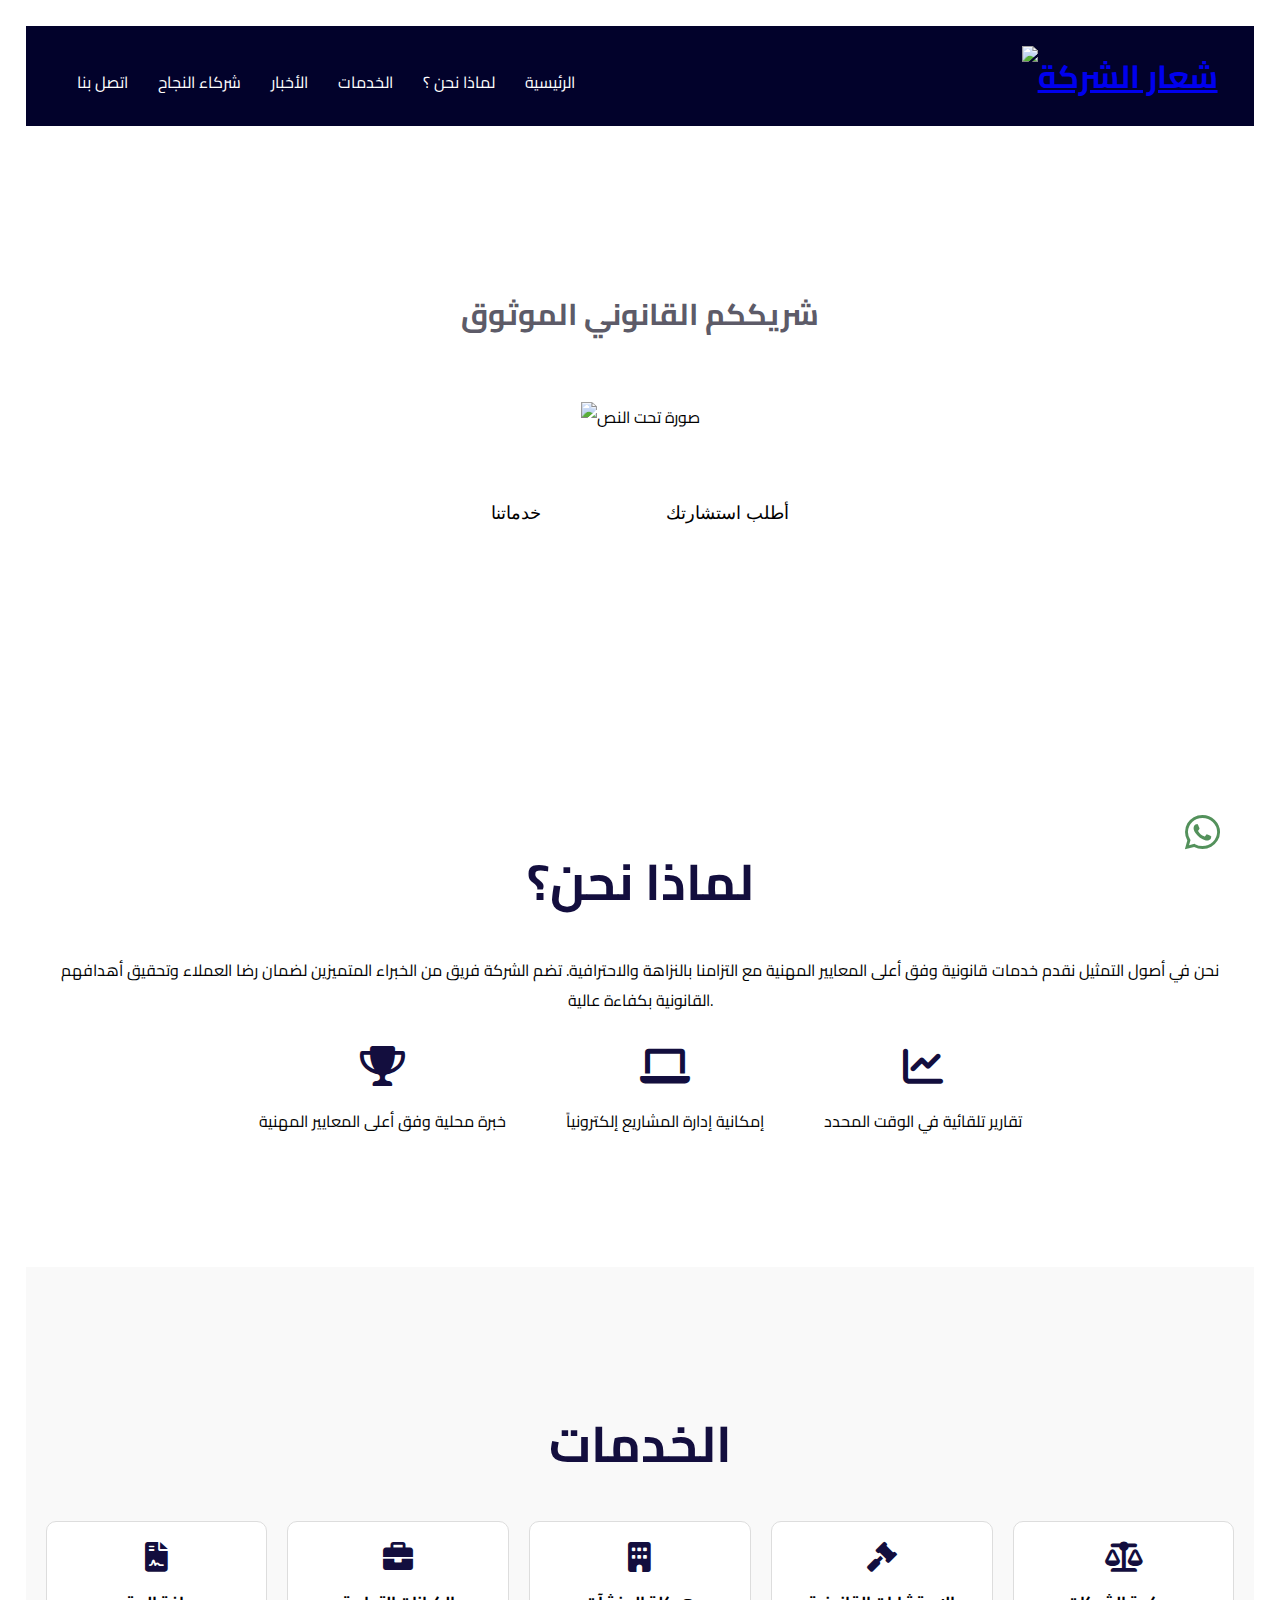
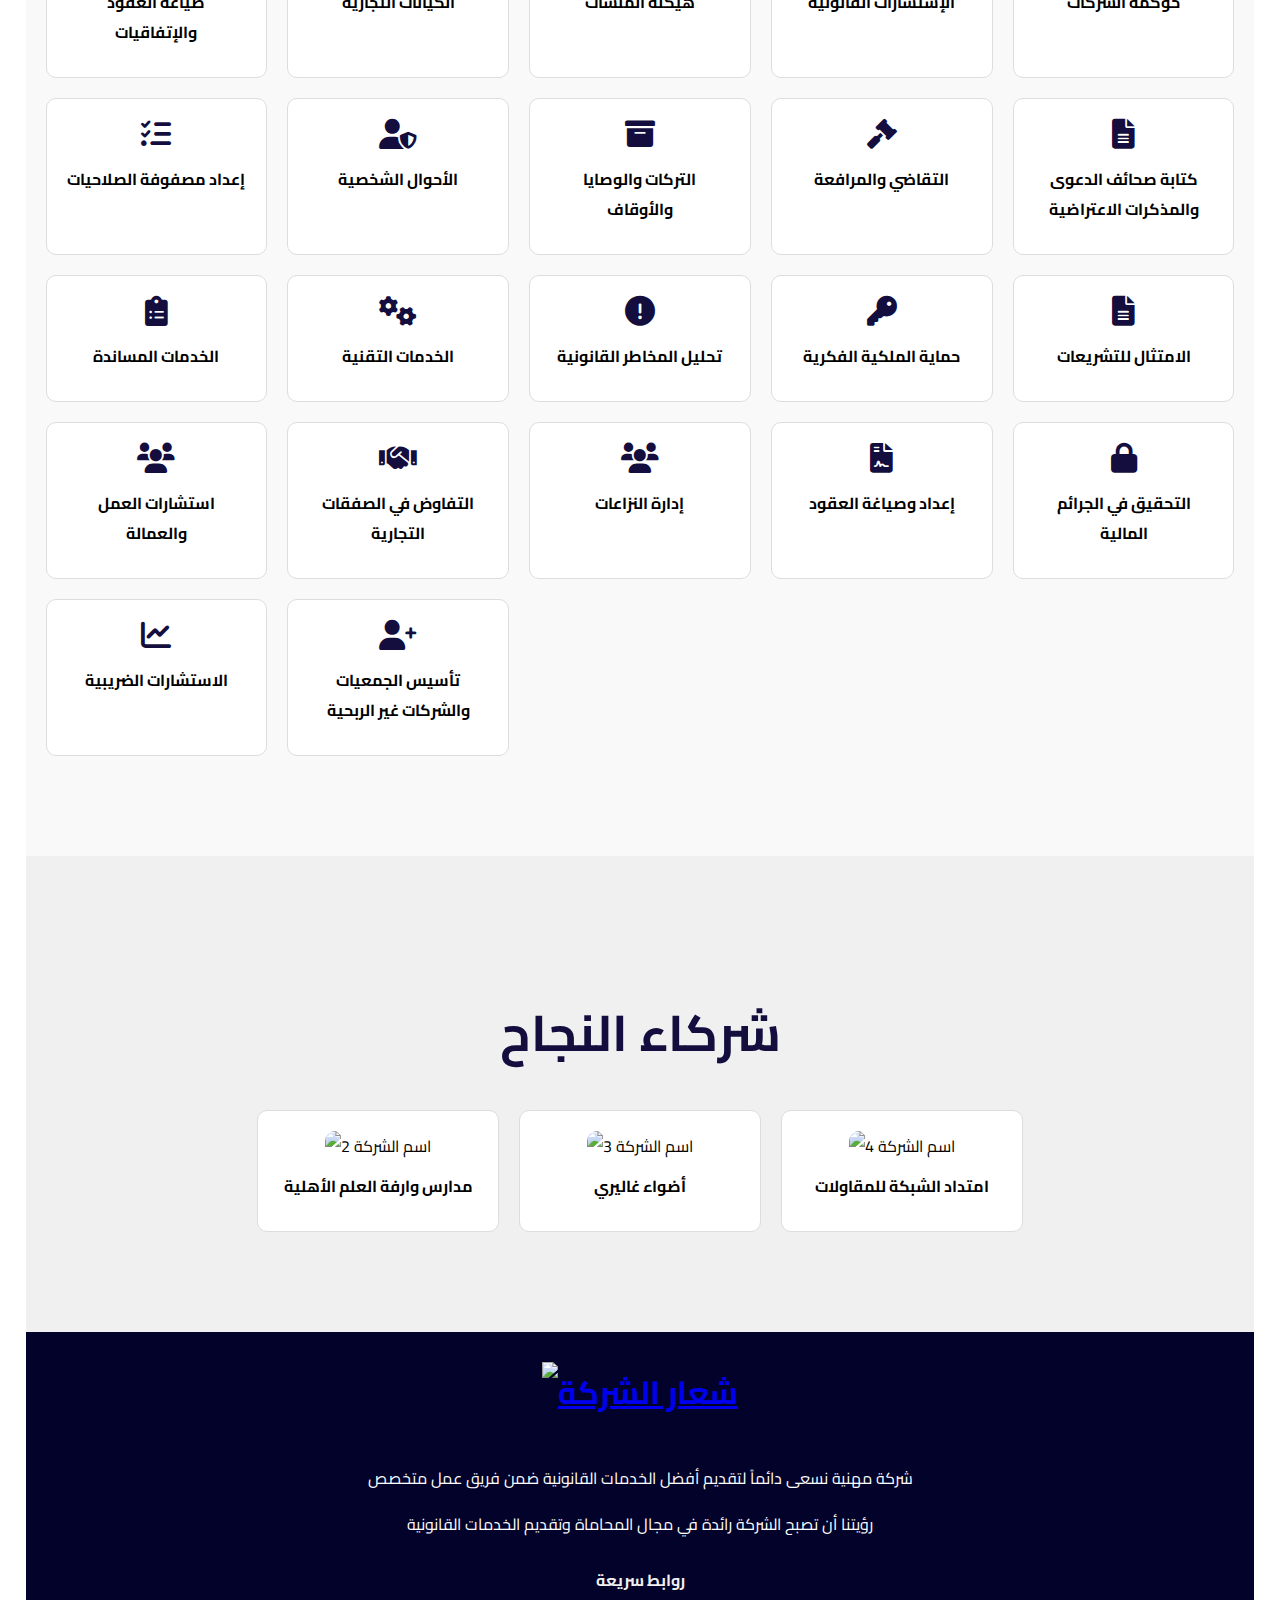
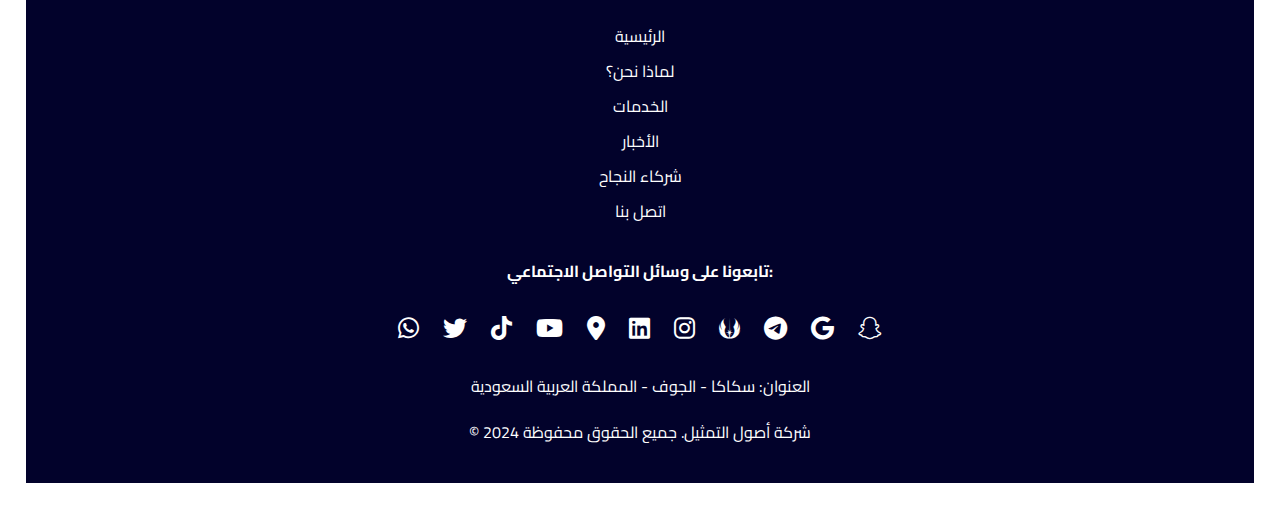
==== index.html @ 7bdfb4bc "Add files via upload" ====
<!DOCTYPE html>
<html lang="ar">
<head>
    <meta charset="UTF-8">
    <meta name="viewport" content="width=device-width, initial-scale=1.0">
    <title>شركة أصول التمثيل</title>
    <link rel="stylesheet" href="stayle.css">
    <link rel="stylesheet" href="https://cdnjs.cloudflare.com/ajax/libs/font-awesome/6.0.0-beta3/css/all.min.css">
    <link href="https://fonts.googleapis.com/css2?family=Cairo:wght@400;700&display=swap" rel="stylesheet">
</head>
<body>
    <a href="https://wa.me/966535987803" target="_blank" class="whatsapp-icon">
        <i class="fab fa-whatsapp"></i>
    </a>
    
    <!-- الشريط العلوي للتنقل -->
    <header>
        
        <nav>
            <ul>
                <li><a href="contact.html">اتصل بنا</a></li>
                <li><a href="#partners">شركاء النجاح</a></li>
                <li><a href="https://twitter.com/osoollaw1" target="_blank">الأخبار</a></li>
                <li><a href="#services">الخدمات</a></li>
                <li><a href="#why-us">لماذا نحن ؟</a></li>
                <li><a href="#main-banner">الرئيسية</a></li>
            </ul>
        </nav>
        <div class="logo">
            <h1><a href="index.html"><img src="imges/logo.png" alt="شعار الشركة"></a></h1>
            </div>
    </header>
   
    <!-- العنوان الرئيسي -->
    <section id="main-banner" class="main-banner">
        <h2>شريككم القانوني الموثوق</h2>
        <img src="imges/nameOZ.png" alt="صورة تحت النص">
        <div class="cta-buttons">
            <a href="services.html"><button>خدماتنا </button></a>
            <a href="https://wa.me/966535987803"><button>أطلب استشارتك</button></a>
        </div>
    </section>

    <!-- قسم لماذا نحن؟ -->
    <section id="why-us" class="why-us">
        <h3>لماذا نحن؟</h3>
        <p>نحن في أصول التمثيل نقدم خدمات قانونية وفق أعلى المعايير المهنية مع التزامنا بالنزاهة والاحترافية. تضم الشركة فريق من الخبراء المتميزين لضمان رضا العملاء وتحقيق أهدافهم القانونية بكفاءة عالية.</p>
        <div class="features">
            <div class="feature">
                <i class="fas fa-trophy"></i>
                <p>خبرة محلية وفق أعلى المعايير المهنية</p>
            </div>
            <div class="feature">
                <i class="fas fa-laptop"></i>
                <p>إمكانية إدارة المشاريع إلكترونياً</p>
            </div>
            <div class="feature">
                <i class="fas fa-chart-line"></i>
                <p>تقارير تلقائية في الوقت المحدد</p>
            </div>
        </div>
    </section>

  <!-- قسم الخدمات -->
<section id="services" class="services">
    <h3>الخدمات</h3>
    <div class="service-grid">
        <div class="service-item">
            <i class="fas fa-file-contract"></i>
            <h4>صياغة العقود والإتفاقيات</h4>
        </div>
        <div class="service-item">
            <i class="fas fa-briefcase"></i>
            <h4>الكيانات التجارية</h4>
        </div>
        <div class="service-item">
            <i class="fas fa-building"></i>
            <h4>هيكلة المنشآت</h4>
        </div>
        <div class="service-item">
            <i class="fas fa-gavel"></i>
            <h4>الإستشارات القانونية</h4>
        </div>
        <div class="service-item">
            <i class="fas fa-balance-scale"></i>
            <h4>حوكمة الشركات</h4>
        </div>
        <div class="service-item">
            <i class="fas fa-tasks"></i>
            <h4>إعداد مصفوفة الصلاحيات</h4>
        </div>
        <div class="service-item">
            <i class="fas fa-user-shield"></i>
            <h4>الأحوال الشخصية</h4>
        </div>
        <div class="service-item">
            <i class="fas fa-archive"></i>
            <h4>التركات والوصايا والأوقاف</h4>
        </div>
        <div class="service-item">
            <i class="fas fa-gavel"></i>
            <h4>التقاضي والمرافعة</h4>
        </div>
        <div class="service-item">
            <i class="fas fa-file-alt"></i>
            <h4>كتابة صحائف الدعوى والمذكرات الاعتراضية</h4>
        </div>
        <div class="service-item">
            <i class="fas fa-clipboard-list"></i>
            <h4>الخدمات المساندة</h4>
        </div>
        <div class="service-item">
            <i class="fas fa-cogs"></i>
            <h4>الخدمات التقنية</h4>
        </div>
        <div class="service-item">
            <i class="fas fa-exclamation-circle"></i>
            <h4>تحليل المخاطر القانونية</h4>
        </div>
        <div class="service-item">
            <i class="fas fa-key"></i>
            <h4>حماية الملكية الفكرية</h4>
        </div>        
        <div class="service-item">
            <i class="fas fa-file-alt"></i>
            <h4>الامتثال للتشريعات</h4>
        </div>
        <div class="service-item">
            <i class="fas fa-users"></i>
            <h4>استشارات العمل والعمالة</h4>
        </div>
        <div class="service-item">
            <i class="fas fa-handshake"></i>
            <h4>التفاوض في الصفقات التجارية</h4>
        </div>
        <div class="service-item">
            <i class="fas fa-users"></i>
            <h4>إدارة النزاعات</h4>
        </div>
        <div class="service-item">
            <i class="fas fa-file-contract"></i>
            <h4>إعداد وصياغة العقود</h4>
        </div>        
        <div class="service-item">
            <i class="fas fa-lock"></i>
            <h4>التحقيق في الجرائم المالية</h4>
        </div>
        <div class="service-item">
            <i class="fas fa-chart-line"></i>
            <h4>الاستشارات الضريبية</h4>
        </div>
        <div class="service-item">
            <i class="fas fa-user-plus"></i>
            <h4>تأسيس الجمعيات والشركات غير الربحية</h4>
        </div>
    </div>
</section>

    <!-- قسم الشركاء -->
    <section id="partners" class="partners">
        <h2>شركاء النجاح</h2>
        <div class="partner-grid">
            <div class="partner-item">
                <img src="imges/ورافة العلم.jpg" alt="اسم الشركة 2" />
                <h4>مدارس وارفة العلم الأهلية</h4>
            </div>
            <div class="partner-item">
                <img src="imges/اضواء.jpg" alt="اسم الشركة 3" />
                <h4>أضواء غاليري</h4>
            </div>
            <div class="partner-item">
                <img src="imges/امتداد.jpeg" alt="اسم الشركة 4" />
                <h4>امتداد الشبكة للمقاولات</h4>
            </div>
        </div>
    </section>

    <!-- Footer -->
    <footer>
        <div class="footer-content">
            <div class="footer-logo">
                <h1><a href="index.html"><img src="imges/logo.png" alt="شعار الشركة"></a></h1>
                <p>شركة مهنية نسعى دائماً لتقديم أفضل الخدمات القانونية ضمن فريق عمل متخصص</p>
                <p>رؤيتنا أن تصبح الشركة رائدة في مجال المحاماة وتقديم الخدمات القانونية</p>
            </div>
            <div class="quick-links">
                <h4>روابط سريعة</h4>
                <ul>
                    <li><a href="#main-banner">الرئيسية</a></li>
                    <li><a href="#why-us">لماذا نحن؟</a></li>
                    <li><a href="#services">الخدمات</a></li> <!-- تأكد من هذا السطر -->
                    <li><a href="https://twitter.com/osoollaw1" target="_blank">الأخبار</a></li>
                    <li><a href="#partners">شركاء النجاح</a></li>
                    <li><a href="contact.html">اتصل بنا</a></li>
                </ul>
            </div>
            
            <div class="social-media">
                <h4>تابعونا على وسائل التواصل الاجتماعي:</h4>
                <a href="https://wa.me/966535987803" target="_blank" class="social-icon"><i class="fab fa-whatsapp"></i></a>
                <a href="https://twitter.com/osoollaw1" target="_blank" class="social-icon"><i class="fab fa-twitter"></i></a>
                <a href="https://tiktok.com/@osoollaw1" target="_blank" class="social-icon"><i class="fab fa-tiktok"></i></a>
                <a href="https://youtube.com/@Osoollaw1" target="_blank" class="social-icon"><i class="fab fa-youtube"></i></a>
                <a href="https://g.co/kgs/wnRVRHA" target="_blank" class="social-icon"><i class="fas fa-map-marker-alt"></i></a>
                <a href="https://linkedin.com/company/osoollaw1" target="_blank" class="social-icon"><i class="fab fa-linkedin"></i></a>
                <a href="https://instagram.com/osoollaw1" target="_blank" class="social-icon"><i class="fab fa-instagram"></i></a>
                <a href="https://l.jaco.live/Is9veg8NMm" target="_blank" class="social-icon"><i class="fab fa-jedi-order"></i></a>
                <a href="https://t.me/LawyerMahdii" target="_blank" class="social-icon"><i class="fab fa-telegram"></i></a>
                <a href="mailto:osoollaw1@gmail.com" target="_blank" class="social-icon"><i class="fab fa-google"></i></a>
                <a href="https://www.snapchat.com/add/osoollaw1" target="_blank" class="social-icon"><i class="fab fa-snapchat-ghost"></i></a>
            </div>
        </div>
        
        <p>العنوان: سكاكا - الجوف - المملكة العربية السعودية</p>
        <p>&copy; 2024 شركة أصول التمثيل. جميع الحقوق محفوظة</p>
    </footer>
</body>
</html>
---- stayle.css ----
/* إعدادات عامة */
body {
    font-family: 'Cairo', sans-serif;
    margin: 1%;
    padding: 1%;
    box-sizing: border-box;
    background-image: url(imges/back.jpeg);
    background-size: cover;
    background-position: center;
    background-repeat: no-repeat;
}

/* تنسيق الشريط العلوي */
header {
    background-color: #02022b;
    color: white;
    display: flex;
    justify-content: space-between;
    align-items:last baseline;
    padding: 10px 3%; /* هوامش 3% */
    
}

header .logo img {
    width: auto; /* الحفاظ على نسبة الصورة */
    height: 40px;
    text-align: right; /* يحاذي الشعار إلى اليمين */

}

nav ul {body {
    font-family: 'Cairo', sans-serif;
    margin: 0;
    padding: 0;
    background-color: #f9f9f9;
}

header {
    background-color: #02022b;
    color: white;
    display: flex;
    justify-content: space-between;
    align-items: center;
    padding: 10px 3%;
}

nav ul {
    list-style-type: none;
    padding: 0;
    margin: 0;
    display: flex;
}

nav ul li {
    margin: 0 15px;
}

nav ul li a {
    color: white;
    text-decoration: none;
}

.contact-section {
    text-align: center;
    padding: 50px 20px;
}

.contact-section h2 {
    font-size: 32px;
    color: #130e3e;
}

.contact-section p {
    font-size: 18px;
    margin: 10px 0;
}

.social-media {
    margin-top: 20px;
}

.social-icon {
    text-decoration: none;
    color: #130e3e;
    margin: 0 10px;
    font-size: 30px;
    transition: color 0.3s;
}

.social-icon:hover {
    color: #0011ff;
}

footer {
    text-align: center;
    padding: 20px;
    background-color: #02022b;
    color: white;
}

    list-style-type: none;
    padding: 0;
    margin: 0;
    display: flex;
    text-align: left; /* يحاذي الروابط إلى اليسار */

}

nav ul li {
    display: inline-block;
    margin: 0 15px;
}

nav ul li a {
    color: white;
    text-decoration: none;
    font-size: 16px;
}

nav ul li a:hover {
    text-decoration: underline;
}

/* تنسيق القسم الرئيسي */
.main-banner {
    text-align: center;
    padding: 150px 20px; /* هوامش */
    background-color: rgba(255, 255, 255, 0.13);
}

.main-banner h2 {
    font-size: 30px;
    color: #5d5b68;
}

.main-banner img {
    width: 500px;
    margin-top: 50px; /* تعديل المسافة بين النص والصورة */
}

.cta-buttons {
    margin-top: 20px; /* إضافة مسافة أعلى الأزرار */
}

.cta-buttons a button {
    padding: 15px 25px;
    margin: 3%;
    border: none;
    background-color: rgba(255, 255, 255, 0.8);
    color: rgb(0, 0, 0);
    cursor: pointer;
    border-radius: 5px;
    font-size: 18px;
}

.cta-buttons a button:hover {
    background-color: rgba(6, 7, 64, 0.8);
}

/* تنسيق قسم لماذا نحن */
.why-us {
    text-align: center;
    padding: 100px 20px;
    background-color: white;
}

.why-us h3 {
    font-size: 50px;
    color: #130e3e;
}

.features {
    display: flex;
    justify-content: center;
    gap: 30px; /* المسافة بين العناصر */
}

.feature {
    text-align: center;
    padding: 15px;
}

.feature i {
    font-size: 40px;
    color: #130e3e; /* لون الرموز */
}

/* تنسيق قسم الخدمات */
.services {
    padding: 100px 20px;
    background-color: #f9f9f9;
}
.services h3 {
    font-size: 50px; /* اجعل الحجم متساويًا مع "لماذا نحن؟" */
    color: #130e3e; /* نفس اللون */
    text-align: center; /* تأكد من محاذاة النص في المنتصف */
    margin: 20px 0; /* إضافة هوامش أعلى وأسفل */
}


.service-grid {
    display: grid;
    grid-template-columns: repeat(auto-fit, minmax(200px, 1fr));
    gap: 20px;
}

.service-item {
    background-color: white;
    border: 1px solid #ddd;
    border-radius: 10px; /* زوايا محدبة */
    padding: 20px;
    text-align: center;
}

.service-item i {
    font-size: 30px;
    color: #130e3e; /* لون الرموز */
}

/* تنسيق قسم الشركاء */
.partners {
    padding: 100px 20px;
    text-align: center;
    background-color: #f0f0f0;
}
.partners h2 {
    font-size: 50px; /* اجعل الحجم متساويًا مع العناوين الأخرى */
    color: #130e3e; /* نفس اللون */
    text-align: center; /* تأكد من محاذاة النص في المنتصف */
    margin: 20px 0; /* إضافة هوامش أعلى وأسفل */
}


.partner-grid {
    display: flex;
    justify-content: center;
    gap: 20px; /* المسافة بين العناصر */
    flex-wrap: wrap; /* لتجاوز العرض */
}

.partner-item {
    background-color: white;
    border: 1px solid #ddd;
    border-radius: 10px; /* زوايا محدبة */
    padding: 20px;
    width: 200px; /* عرض ثابت */
}

.partner-item img {
    width: 100%;
    border-radius: 10px; /* زوايا محدبة */
}

.social-media {
    margin: 20px 0; /* هوامش حول قسم وسائل التواصل الاجتماعي */
}

.social-media h4 {
    margin-bottom: 10px; /* مسافة تحت العنوان */
    color: white; /* لون النص */
}

.social-icon {
    text-decoration: none; /* إزالة التسطير من الروابط */
    color: white; /* لون الأيقونات */
    margin: 0 10px; /* مسافة بين الأيقونات */
    font-size: 24px; /* حجم الأيقونات */
    transition: color 0.3s; /* تأثير الانتقال عند تغيير اللون */
}

.social-icon:hover {
    color: #f0f0f0; /* تغيير اللون عند التمرير */
}
/*ايقونة الواتس الثابتة */
.whatsapp-icon {
    position: fixed; /* يجعلها ثابتة */
    bottom: 20px; /* المسافة من الأسفل */
    right: 50px; /* المسافة من اليمين */
    color: rgba(24, 107, 35, 0.747); /* لون الأيقونة */
    padding: 10px; /* مسافة داخلية */
    font-size: 40px; /* حجم الأيقونة */
    z-index: 1000; /* للتأكد من ظهور الأيقونة فوق المحتوى */

}

.whatsapp-icon:hover {
    opacity: 0.8; /* تأثير التمرير */
}

/* تحسينات إضافية */
h1, h2, h3, h4 {
    margin: 0;
    padding: 10px 0;
}


/* تنسيق القسم السفلي */
footer {
    text-align: center;
    padding: 20px;
    background-color: #02022b;
    color: white;
}
.footer-logo {
    flex: 1; /* عنصر الشعار */
}

.footer-logo img {
    width: 100px; /* ضبط عرض الشعار */
    margin-bottom: 15px; /* مسافة تحت الشعار */
}


.quick-links {
    flex: 1; /* عنصر الروابط السريعة */
}

.quick-links h4 {
    margin-bottom: 10px; /* إضافة مسافة تحت العنوان */
    color: #f0f0f0; /* لون العنوان */
}

.quick-links ul {
    list-style-type: none; /* إزالة النقاط من القائمة */
    padding: 0; /* إزالة padding */
}

.quick-links ul li {
    margin: 5px 0; /* مسافة بين العناصر */
}

.quick-links ul li a {
    color: white; /* لون الروابط */
    text-decoration: none; /* إزالة التسطير */
    transition: color 0.3s; /* تأثير الانتقال عند تغيير اللون */
}

.quick-links ul li a:hover {
    color: #420295; /* تغيير اللون عند التمرير */
    text-decoration: underline; /* إضافة التسطير عند المرور */
}
/*اتصل بنا */

.contact-section {
    padding: 100px;
    text-align: center;
    background-color: #f0f0f0;
}

.social-media-grid {
    grid-template-columns: repeat(auto-fill, minmax(150px, 1fr));
    gap: 10px;
    margin-top: 20px;
}

.social-media-item {
    background: #0404051a;
    border-radius: 5px;
    padding: 10px;
}
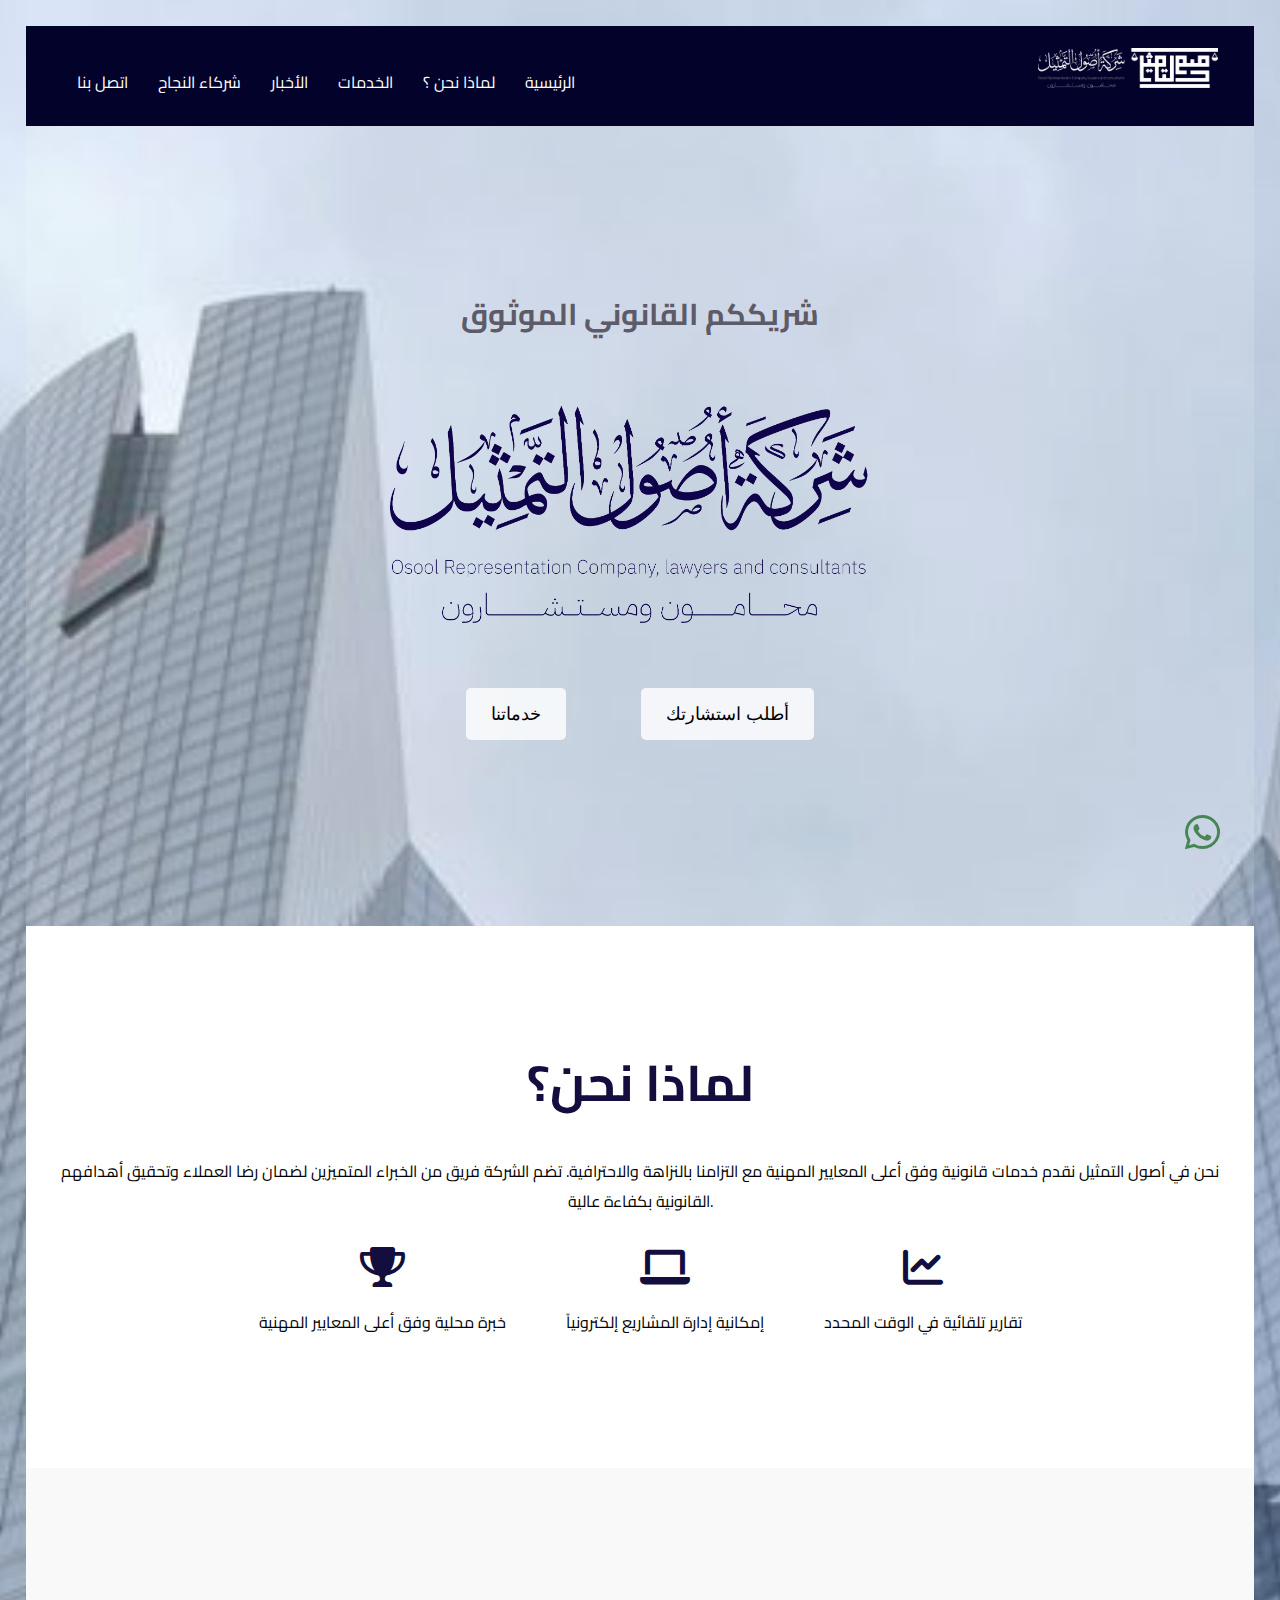
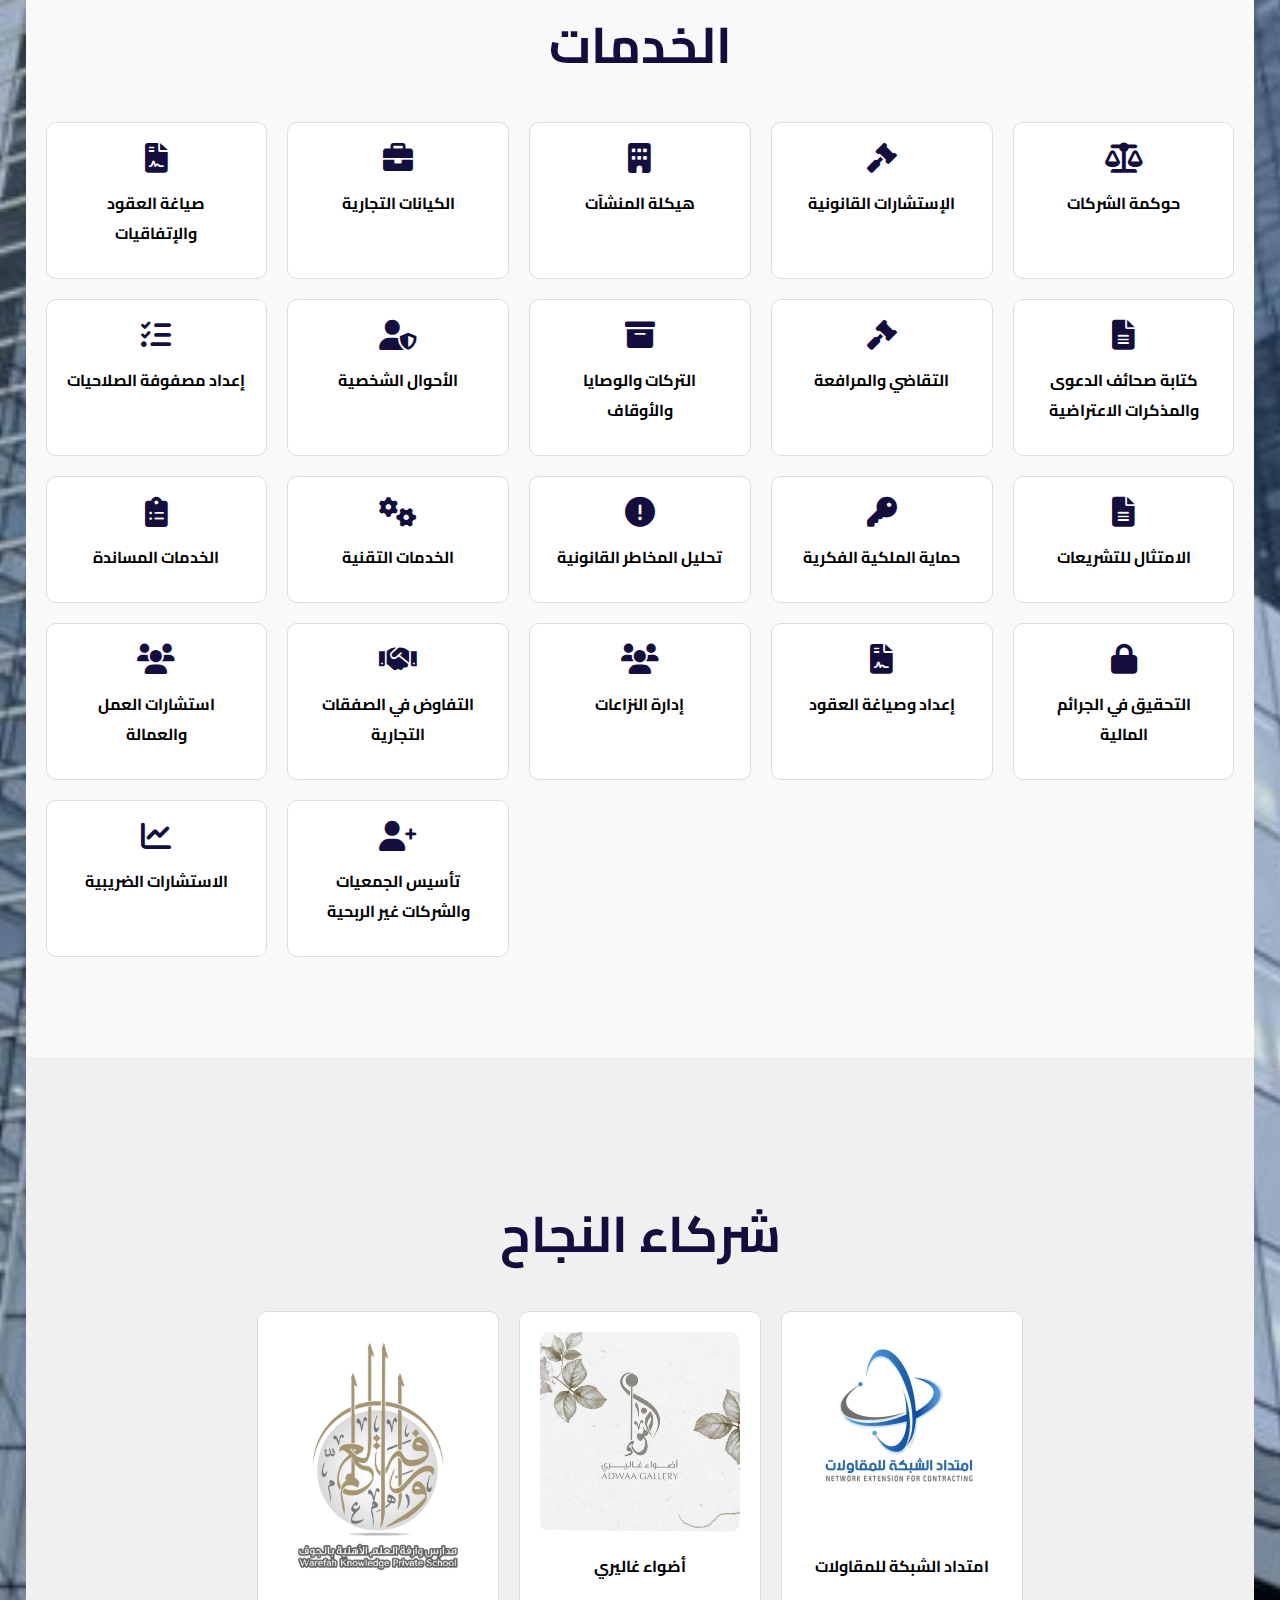
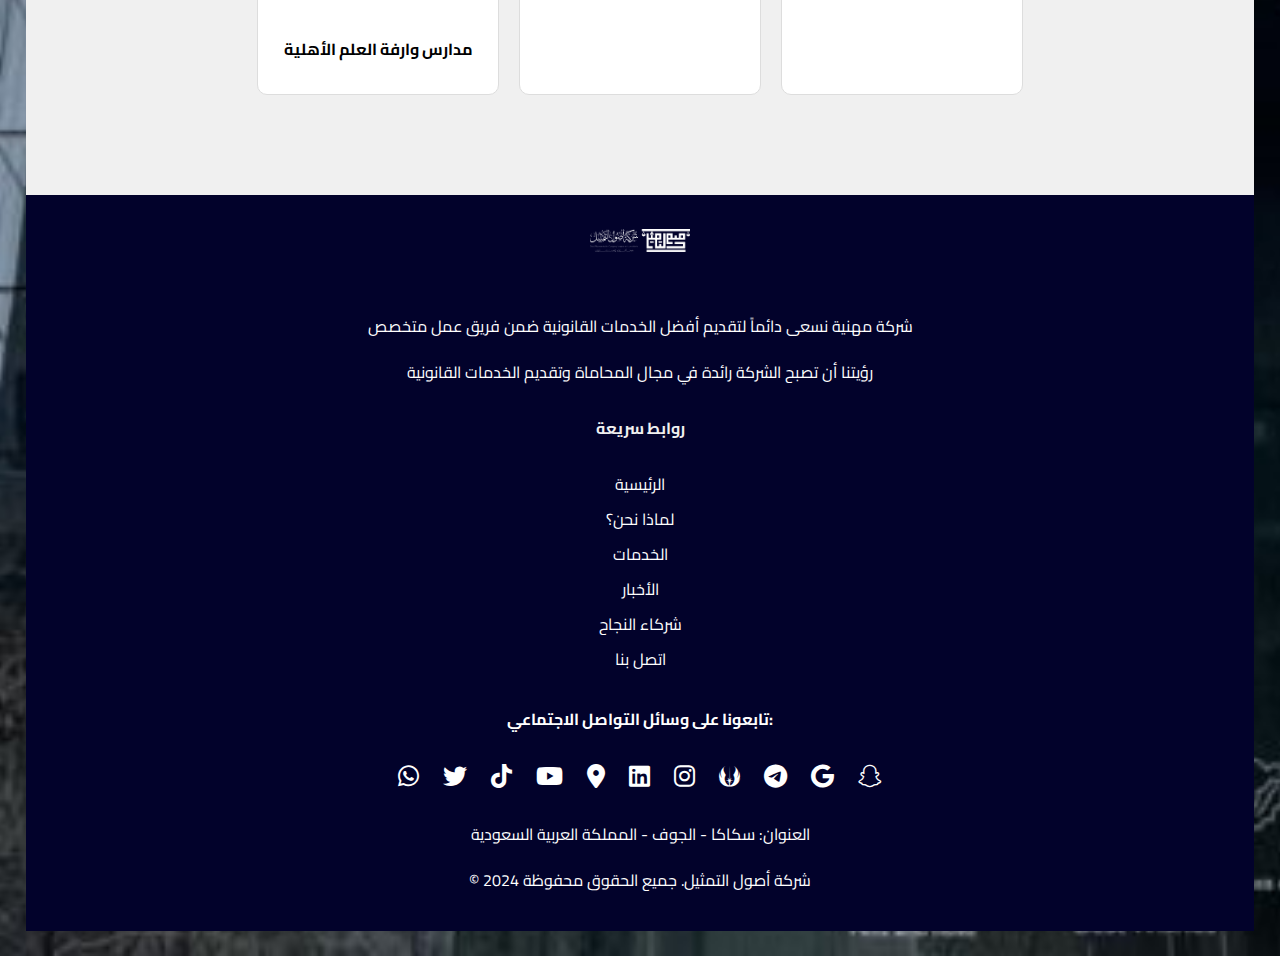
==== commit 2e40bc63: "Update index.html" ====
--- a/index.html
+++ b/index.html
@@ -9,6 +9,7 @@
     <link href="https://fonts.googleapis.com/css2?family=Cairo:wght@400;700&display=swap" rel="stylesheet">
 </head>
 <body>
+    <meta name="viewport" content="width=device-width, initial-scale=1.0">
     <a href="https://wa.me/966535987803" target="_blank" class="whatsapp-icon">
         <i class="fab fa-whatsapp"></i>
     </a>
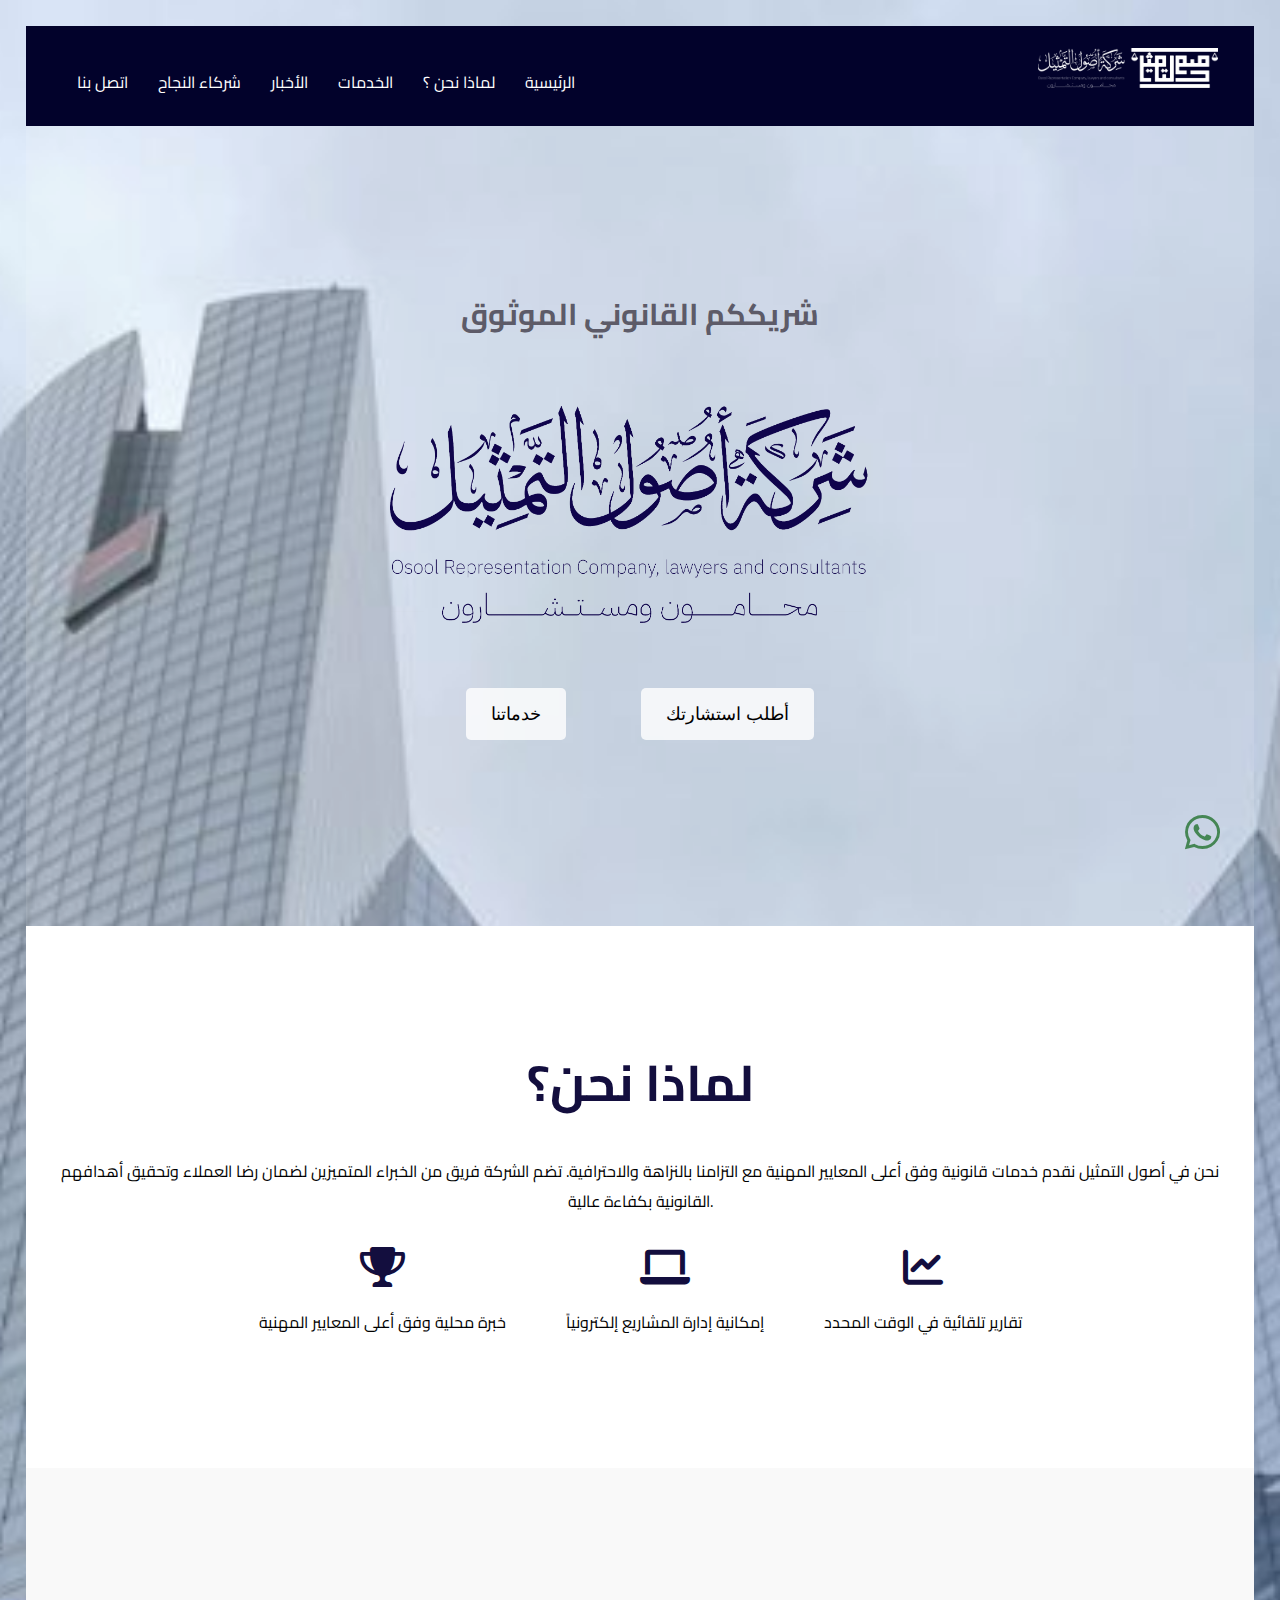
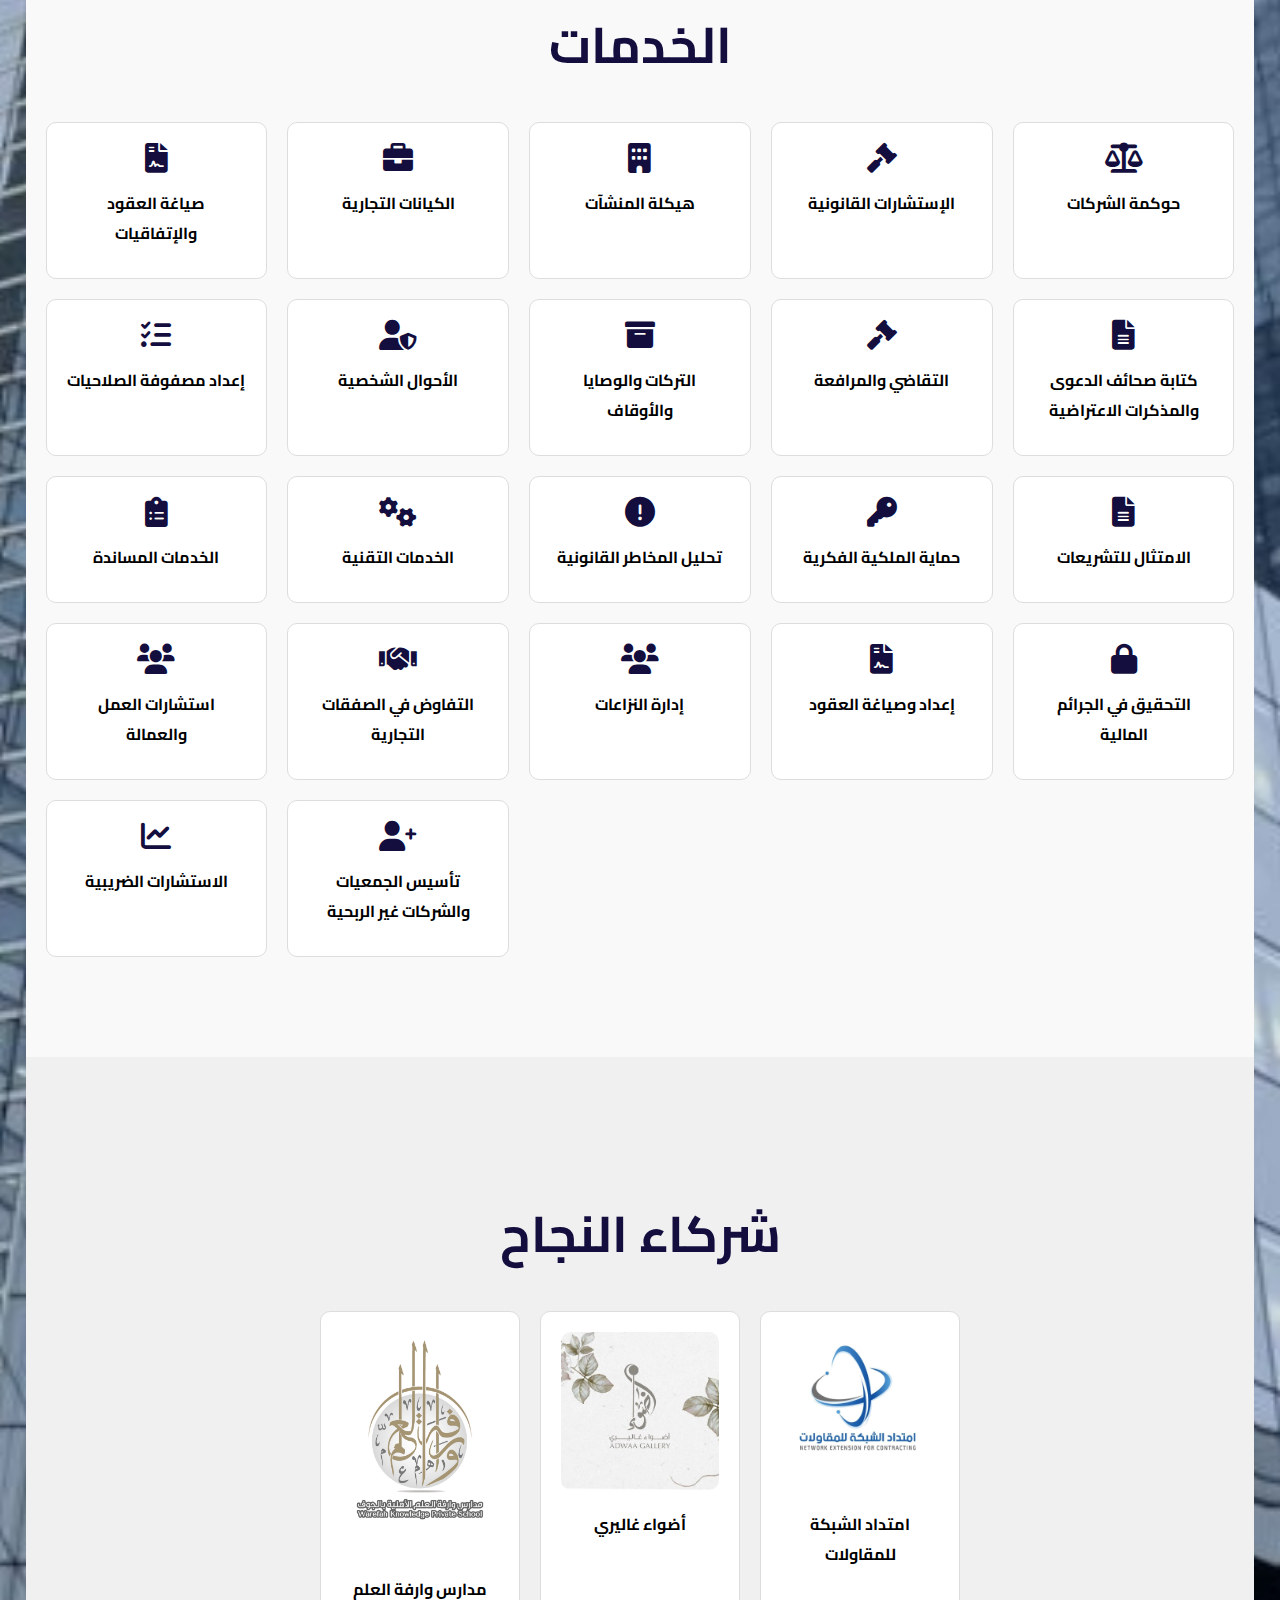
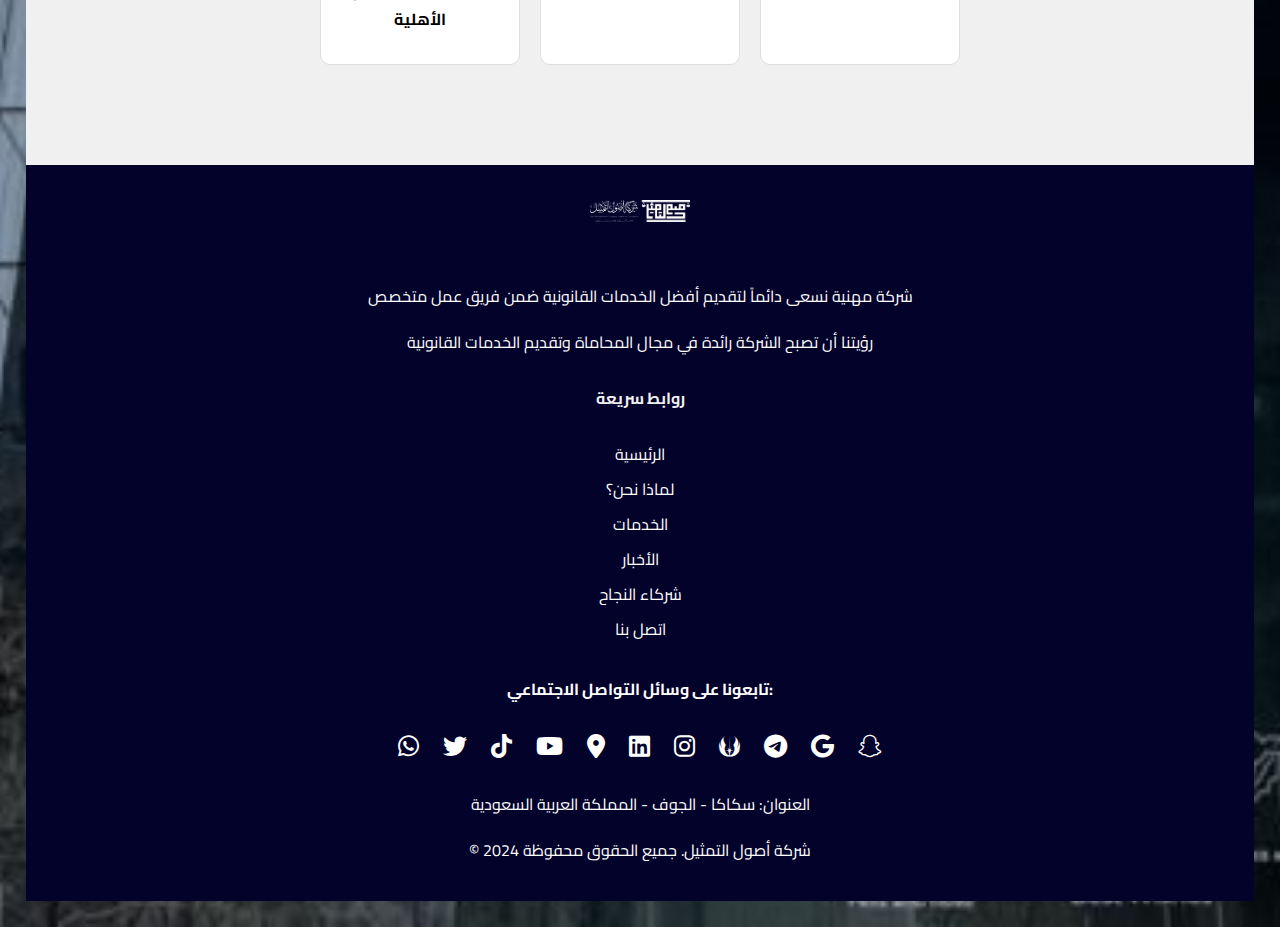
==== commit 96622ac9: "Update index.html" ====
--- a/index.html
+++ b/index.html
@@ -9,7 +9,6 @@
     <link href="https://fonts.googleapis.com/css2?family=Cairo:wght@400;700&display=swap" rel="stylesheet">
 </head>
 <body>
-    <meta name="viewport" content="width=device-width, initial-scale=1.0">
     <a href="https://wa.me/966535987803" target="_blank" class="whatsapp-icon">
         <i class="fab fa-whatsapp"></i>
     </a>
--- a/stayle.css
+++ b/stayle.css
@@ -1,4 +1,44 @@
 /* إعدادات عامة */
+* {
+    box-sizing: border-box;
+}
+
+body {
+    margin: 0;
+    font-family: Arial, sans-serif;
+}
+
+/* القواعد العامة */
+.container {
+    width: 100%;
+    padding: 20px;
+}
+
+/* تخطيط متجاوب */
+@media (max-width: 768px) {
+    .container {
+        padding: 10px;
+    }
+
+    nav ul {
+        flex-direction: column; /* تحويل القائمة إلى عمود */
+    }
+
+    nav ul li {
+        margin: 5px 0; /* ضبط الهوامش */
+    }
+}
+
+@media (max-width: 480px) {
+    h1 {
+        font-size: 1.5em; /* ضبط حجم الخط */
+    }
+
+    .container {
+        padding: 5px;
+    }
+}
+
 body {
     font-family: 'Cairo', sans-serif;
     margin: 1%;
@@ -357,4 +397,4 @@
     background: #0404051a;
     border-radius: 5px;
     padding: 10px;
-}+}
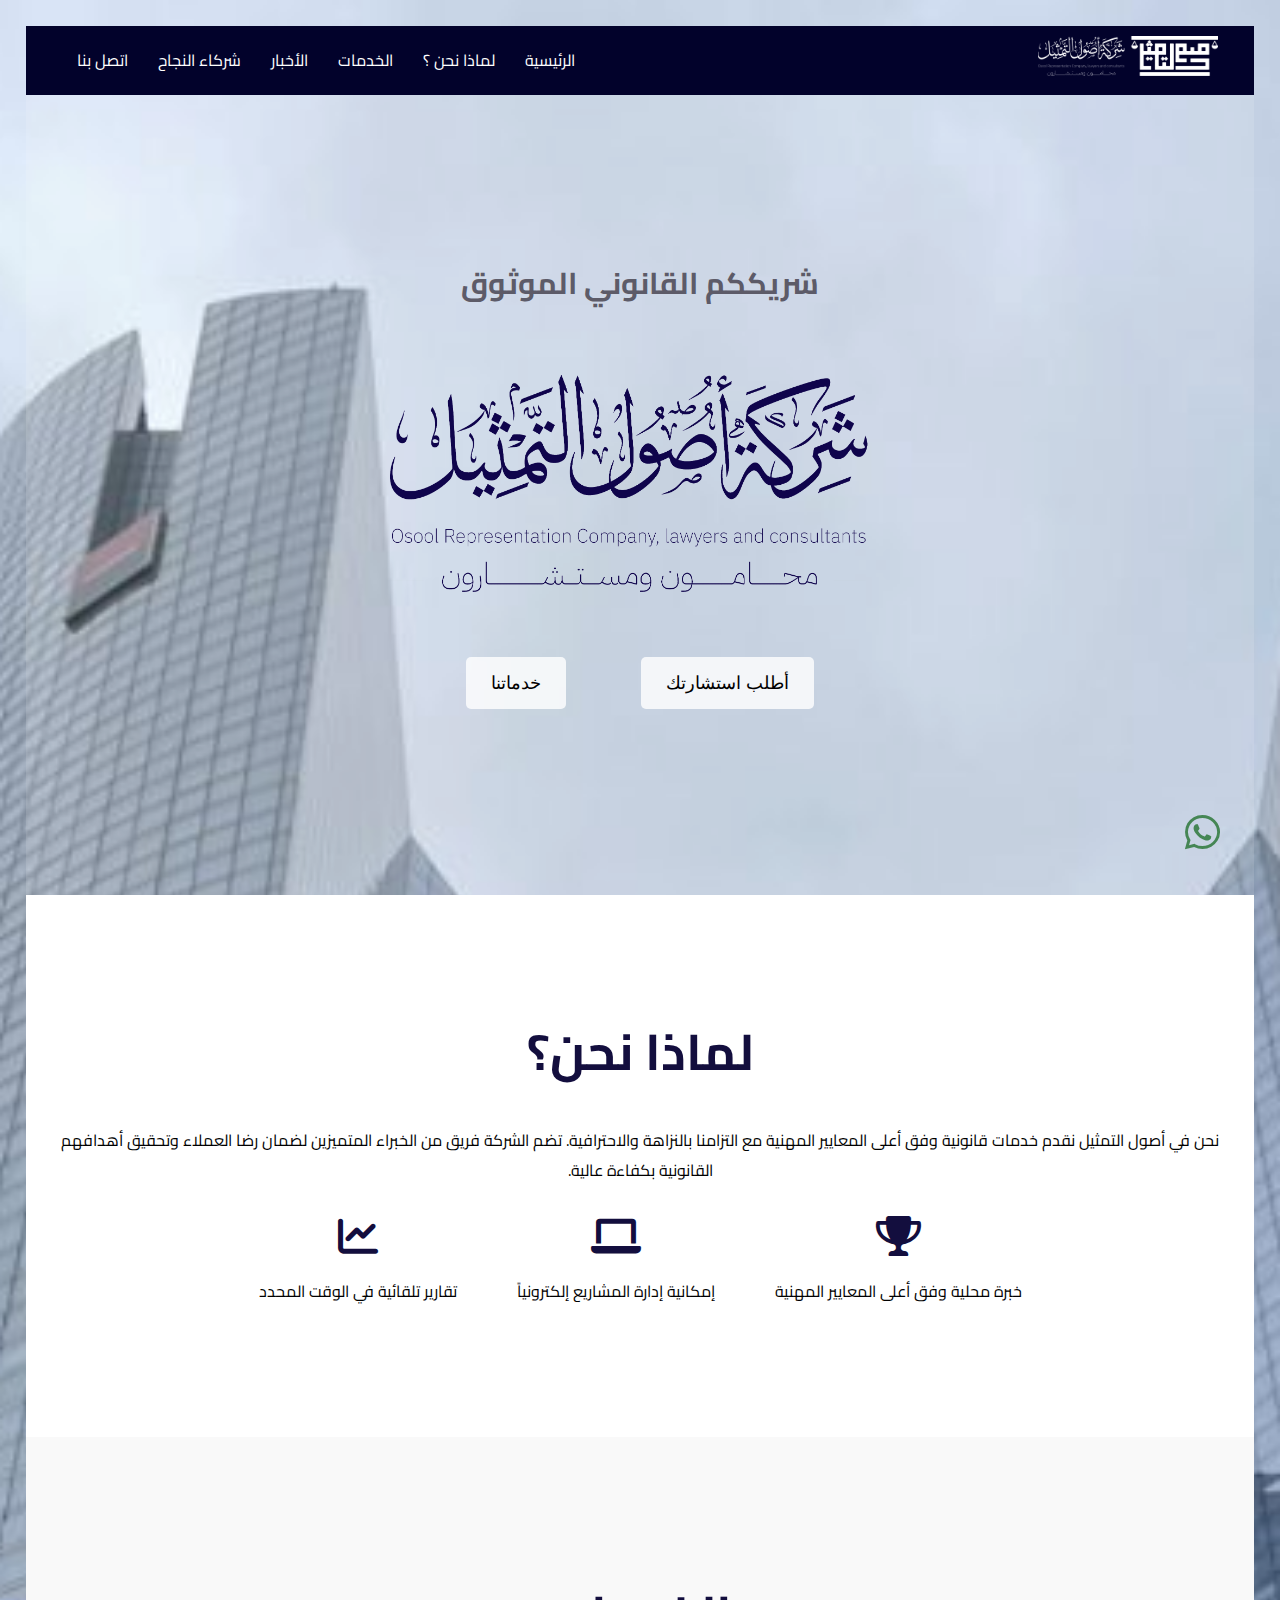
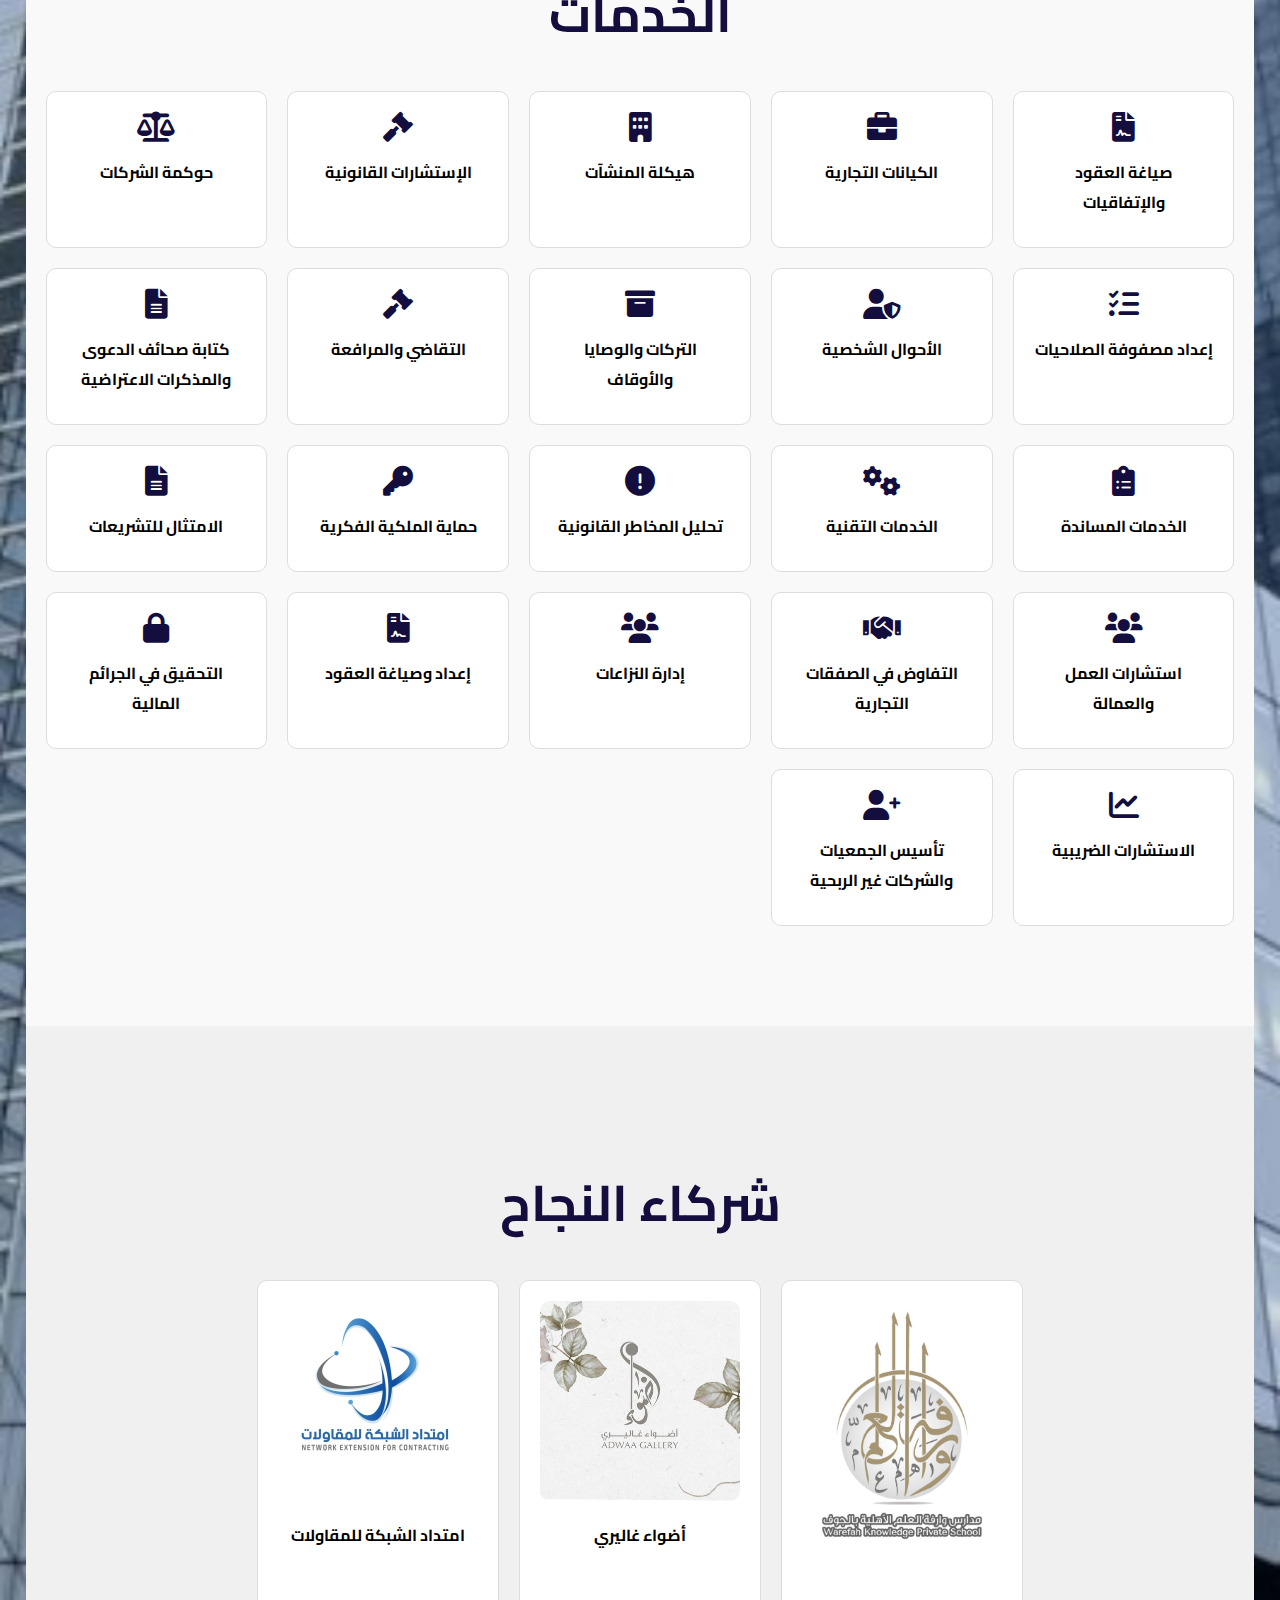
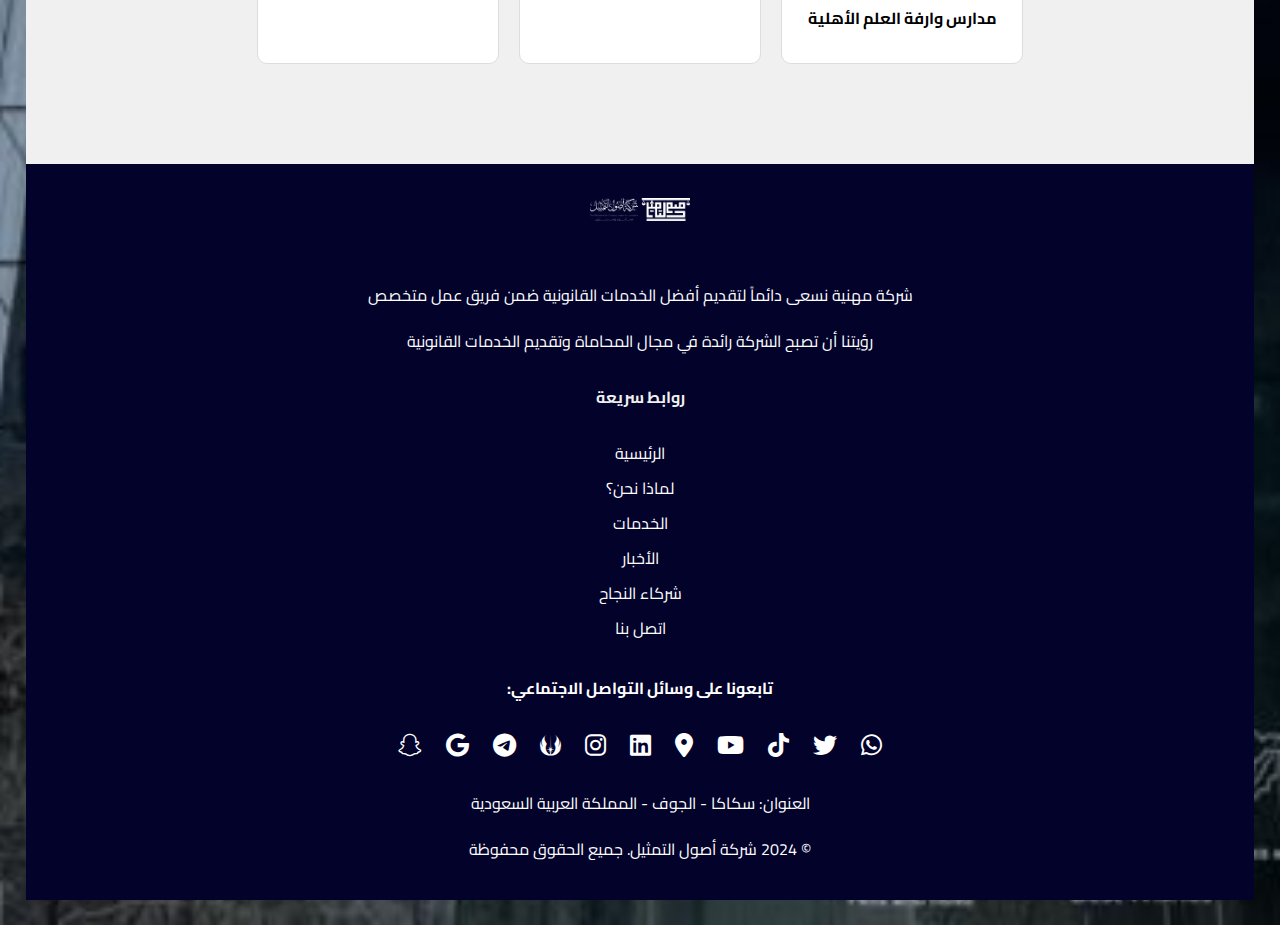
==== commit d4017f77: "fix: responsive" ====
--- a/index.html
+++ b/index.html
@@ -1,9 +1,26 @@
 <!DOCTYPE html>
-<html lang="ar">
+<html lang="ar" dir="rtl">
 <head>
-    <meta charset="UTF-8">
-    <meta name="viewport" content="width=device-width, initial-scale=1.0">
-    <title>شركة أصول التمثيل</title>
+    <meta charset="UTF-8" />
+    <meta name="viewport" content="width=device-width, initial-scale=1.0" />
+    <title>شركة اصول التمثيل محامون ومستشارون</title>
+    <meta name="title" content="شركة اصول التمثيل محامون ومستشارون" />
+    <meta name="description"
+      content="شركة مهنية تعنى بممارسة نشاط المحاماة والإستشارات القانونية في المملكة العربية السعودية متخصصين في قطاع الأعمال وحوكمة الشركات ⚖️" />
+  
+    <meta property="og:type" content="website" />
+    <meta property="og:url" content="https://metatags.io/" />
+    <meta property="og:title" content="شركة اصول التمثيل محامون ومستشارون" />
+    <meta property="og:description"
+      content="شركة مهنية تعنى بممارسة نشاط المحاماة والإستشارات القانونية في المملكة العربية السعودية متخصصين في قطاع الأعمال وحوكمة الشركات ⚖️" />
+    <meta property="og:image" content="https://metatags.io/images/meta-tags.png" />
+  
+    <meta property="twitter:card" content="summary_large_image" />
+    <meta property="twitter:url" content="https://metatags.io/" />
+    <meta property="twitter:title" content="شركة اصول التمثيل محامون ومستشارون" />
+    <meta property="twitter:description"
+      content="شركة مهنية تعنى بممارسة نشاط المحاماة والإستشارات القانونية في المملكة العربية السعودية متخصصين في قطاع الأعمال وحوكمة الشركات ⚖️" />
+    <meta property="twitter:image" content="https://metatags.io/images/meta-tags.png" />
     <link rel="stylesheet" href="stayle.css">
     <link rel="stylesheet" href="https://cdnjs.cloudflare.com/ajax/libs/font-awesome/6.0.0-beta3/css/all.min.css">
     <link href="https://fonts.googleapis.com/css2?family=Cairo:wght@400;700&display=swap" rel="stylesheet">
@@ -12,32 +29,30 @@
     <a href="https://wa.me/966535987803" target="_blank" class="whatsapp-icon">
         <i class="fab fa-whatsapp"></i>
     </a>
-    
-    <!-- الشريط العلوي للتنقل -->
     <header>
-        
+        <div class="logo">
+            <a href="index.html"><img src="imges/logo.png" alt="شعار الشركة"></a>
+        </div>
         <nav>
-            <ul>
+            <button class="nav-toggle" aria-label="فتح القائمة">☰</button>
+            <ul class="nav-list">
+                <li><a href="#main-banner">الرئيسية</a></li>
+                <li><a href="#why-us">لماذا نحن ؟</a></li>
+                <li><a href="#services">الخدمات</a></li>
+                <li><a href="https://twitter.com/osoollaw1" target="_blank">الأخبار</a></li>
+                <li><a href="#partners">شركاء النجاح</a></li>
                 <li><a href="contact.html">اتصل بنا</a></li>
-                <li><a href="#partners">شركاء النجاح</a></li>
-                <li><a href="https://twitter.com/osoollaw1" target="_blank">الأخبار</a></li>
-                <li><a href="#services">الخدمات</a></li>
-                <li><a href="#why-us">لماذا نحن ؟</a></li>
-                <li><a href="#main-banner">الرئيسية</a></li>
             </ul>
         </nav>
-        <div class="logo">
-            <h1><a href="index.html"><img src="imges/logo.png" alt="شعار الشركة"></a></h1>
-            </div>
-    </header>
+    </header>    
    
     <!-- العنوان الرئيسي -->
     <section id="main-banner" class="main-banner">
         <h2>شريككم القانوني الموثوق</h2>
-        <img src="imges/nameOZ.png" alt="صورة تحت النص">
+        <img class="banner-img" src="imges/nameOZ.png" alt="صورة تحت النص">
         <div class="cta-buttons">
+            <a href="https://wa.me/966535987803"><button>أطلب استشارتك</button></a>
             <a href="services.html"><button>خدماتنا </button></a>
-            <a href="https://wa.me/966535987803"><button>أطلب استشارتك</button></a>
         </div>
     </section>
 
@@ -214,5 +229,14 @@
         <p>العنوان: سكاكا - الجوف - المملكة العربية السعودية</p>
         <p>&copy; 2024 شركة أصول التمثيل. جميع الحقوق محفوظة</p>
     </footer>
+    <script>
+        const navToggle = document.querySelector('.nav-toggle');
+const navList = document.querySelector('.nav-list');
+
+navToggle.addEventListener('click', () => {
+    navList.classList.toggle('show');
+});
+
+    </script>
 </body>
 </html>
--- a/stayle.css
+++ b/stayle.css
@@ -1,44 +1,4 @@
 /* إعدادات عامة */
-* {
-    box-sizing: border-box;
-}
-
-body {
-    margin: 0;
-    font-family: Arial, sans-serif;
-}
-
-/* القواعد العامة */
-.container {
-    width: 100%;
-    padding: 20px;
-}
-
-/* تخطيط متجاوب */
-@media (max-width: 768px) {
-    .container {
-        padding: 10px;
-    }
-
-    nav ul {
-        flex-direction: column; /* تحويل القائمة إلى عمود */
-    }
-
-    nav ul li {
-        margin: 5px 0; /* ضبط الهوامش */
-    }
-}
-
-@media (max-width: 480px) {
-    h1 {
-        font-size: 1.5em; /* ضبط حجم الخط */
-    }
-
-    .container {
-        padding: 5px;
-    }
-}
-
 body {
     font-family: 'Cairo', sans-serif;
     margin: 1%;
@@ -51,30 +11,7 @@
 }
 
 /* تنسيق الشريط العلوي */
-header {
-    background-color: #02022b;
-    color: white;
-    display: flex;
-    justify-content: space-between;
-    align-items:last baseline;
-    padding: 10px 3%; /* هوامش 3% */
-    
-}
-
-header .logo img {
-    width: auto; /* الحفاظ على نسبة الصورة */
-    height: 40px;
-    text-align: right; /* يحاذي الشعار إلى اليمين */
-
-}
-
-nav ul {body {
-    font-family: 'Cairo', sans-serif;
-    margin: 0;
-    padding: 0;
-    background-color: #f9f9f9;
-}
-
+/* النمط الأساسي */
 header {
     background-color: #02022b;
     color: white;
@@ -82,6 +19,10 @@
     justify-content: space-between;
     align-items: center;
     padding: 10px 3%;
+}
+
+header .logo img {
+    height: 40px;
 }
 
 nav ul {
@@ -98,6 +39,42 @@
 nav ul li a {
     color: white;
     text-decoration: none;
+}
+
+/* زر القائمة للهامبرغر */
+.nav-toggle {
+    display: none;
+    font-size: 30px;
+    background: none;
+    border: none;
+    color: white;
+    cursor: pointer;
+}
+
+/* الشاشات الصغيرة */
+@media (max-width: 768px) {
+    nav ul {
+        display: none;
+        flex-direction: column;
+        position: absolute;
+        top: 60px;
+        right: 0;
+        background-color: #02022b;
+        width: 100%;
+        text-align: center;
+    }
+
+    nav ul.show {
+        display: flex;
+    }
+
+    nav ul li {
+        margin: 10px 0;
+    }
+
+    .nav-toggle {
+        display: block;
+    }
 }
 
 .contact-section {
@@ -176,6 +153,11 @@
 .main-banner img {
     width: 500px;
     margin-top: 50px; /* تعديل المسافة بين النص والصورة */
+}
+@media (max-width: 768px) {
+    main-banner img {
+        width: 300px; /* تصغير الصورة عند الشاشات الصغيرة */
+    }
 }
 
 .cta-buttons {
@@ -397,4 +379,4 @@
     background: #0404051a;
     border-radius: 5px;
     padding: 10px;
-}
+}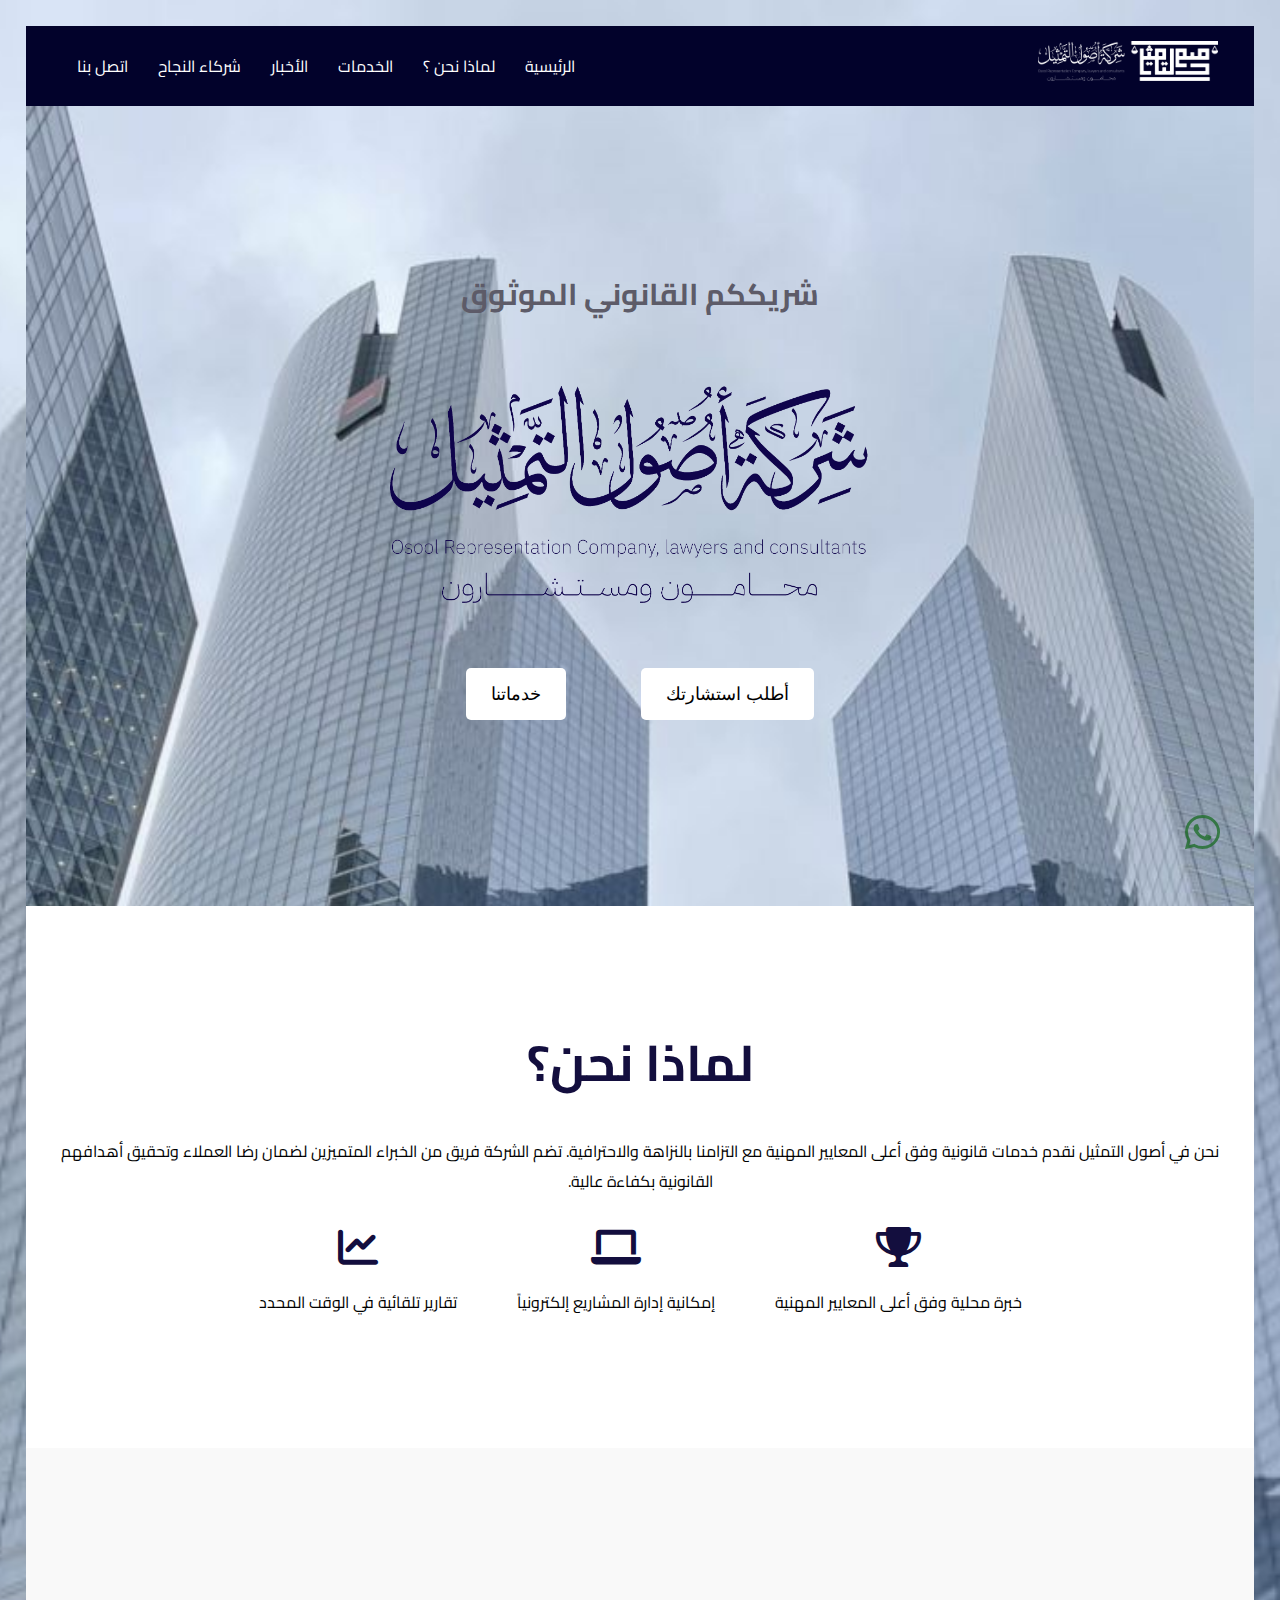
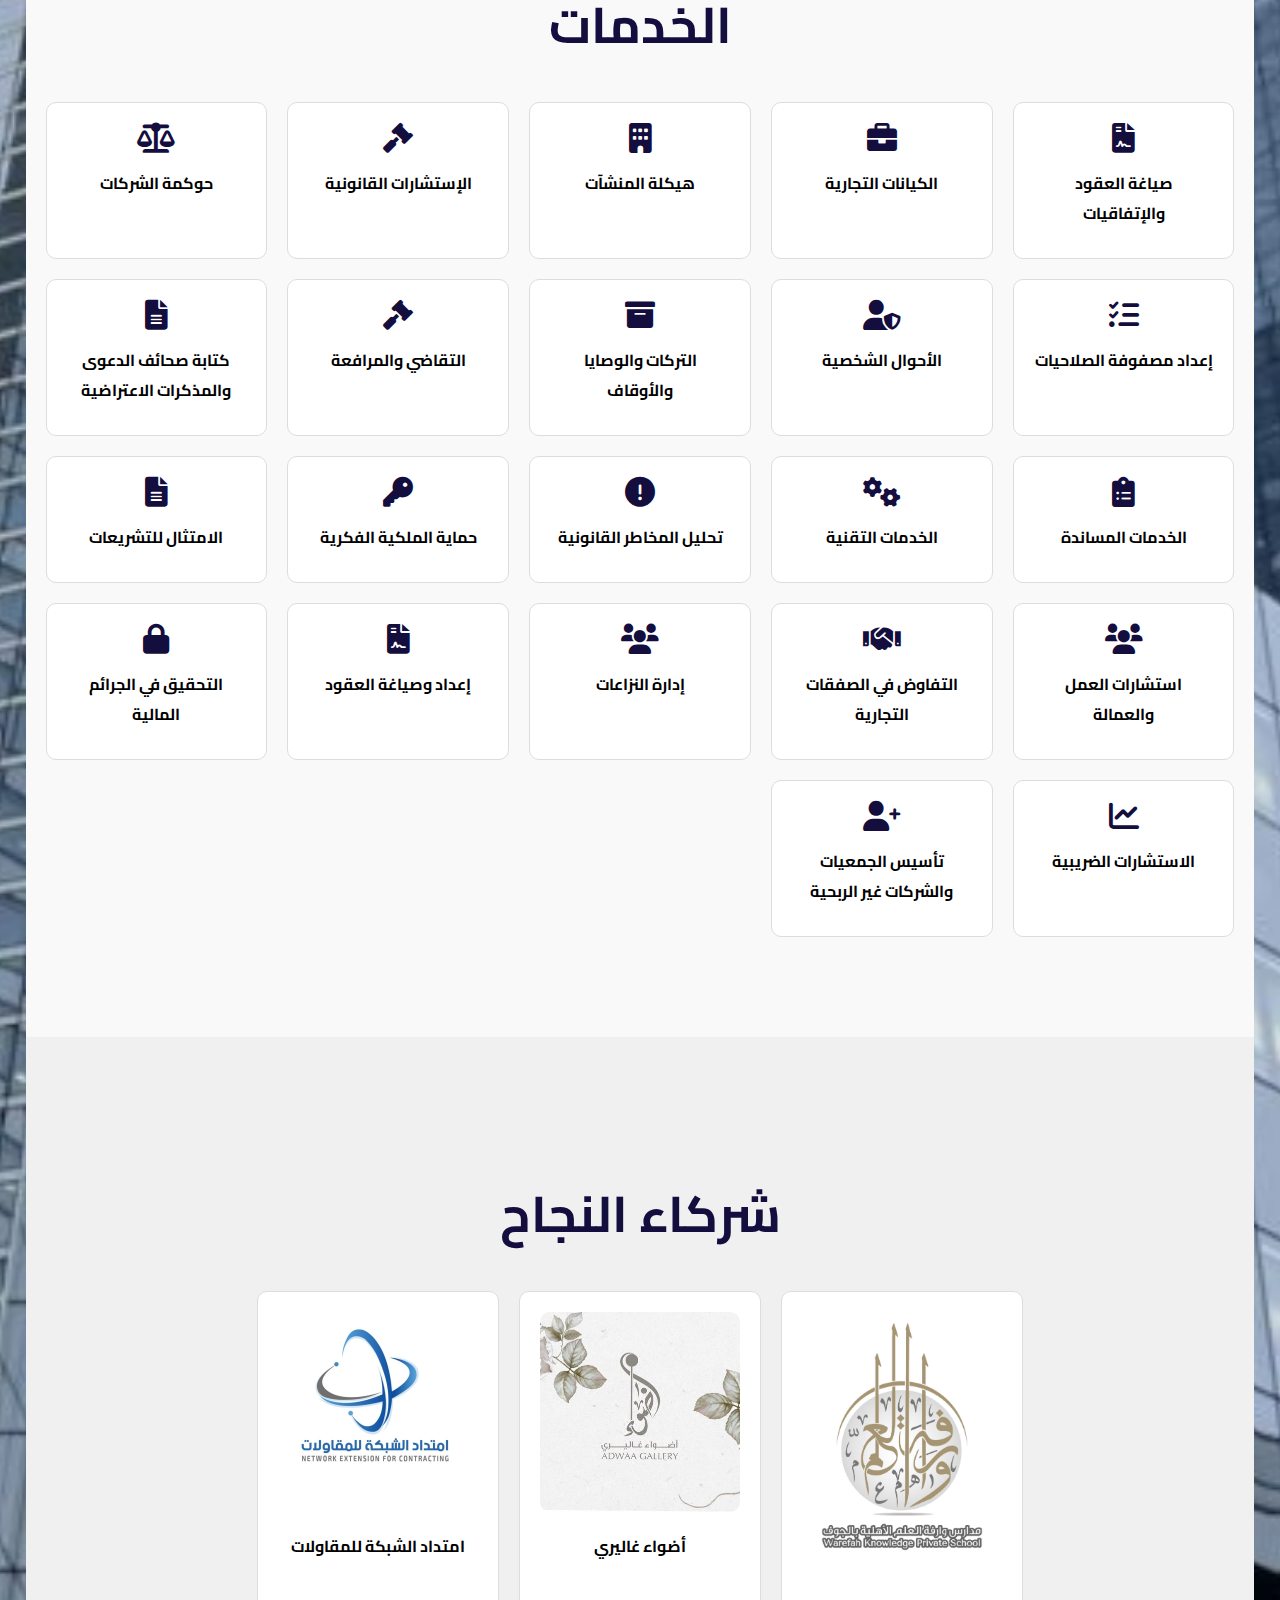
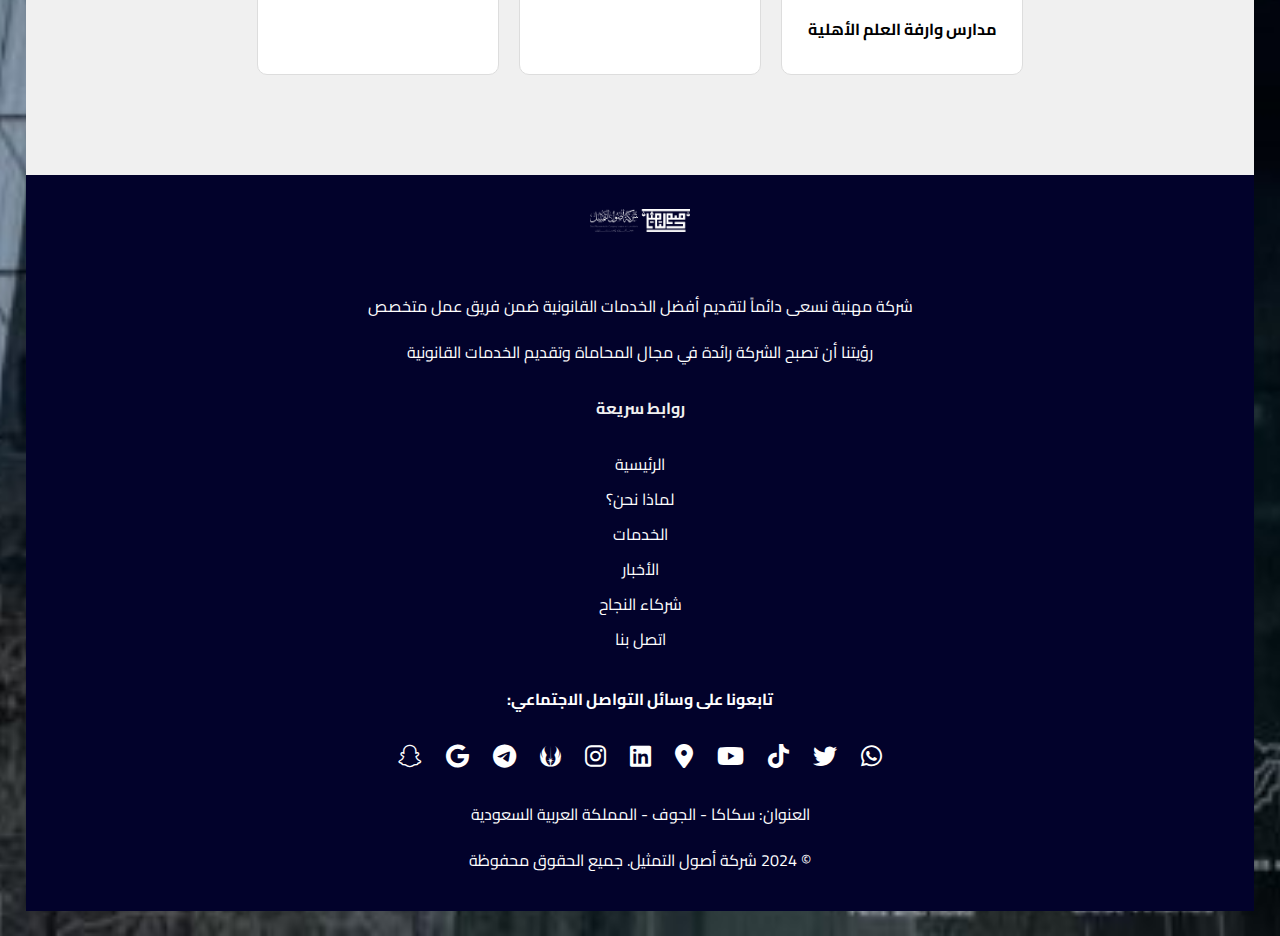
==== commit e05550e8: "fix: images & navbar" ====
--- a/index.html
+++ b/index.html
@@ -46,7 +46,6 @@
         </nav>
     </header>    
    
-    <!-- العنوان الرئيسي -->
     <section id="main-banner" class="main-banner">
         <h2>شريككم القانوني الموثوق</h2>
         <img class="banner-img" src="imges/nameOZ.png" alt="صورة تحت النص">
@@ -56,7 +55,6 @@
         </div>
     </section>
 
-    <!-- قسم لماذا نحن؟ -->
     <section id="why-us" class="why-us">
         <h3>لماذا نحن؟</h3>
         <p>نحن في أصول التمثيل نقدم خدمات قانونية وفق أعلى المعايير المهنية مع التزامنا بالنزاهة والاحترافية. تضم الشركة فريق من الخبراء المتميزين لضمان رضا العملاء وتحقيق أهدافهم القانونية بكفاءة عالية.</p>
@@ -76,7 +74,6 @@
         </div>
     </section>
 
-  <!-- قسم الخدمات -->
 <section id="services" class="services">
     <h3>الخدمات</h3>
     <div class="service-grid">
@@ -171,7 +168,6 @@
     </div>
 </section>
 
-    <!-- قسم الشركاء -->
     <section id="partners" class="partners">
         <h2>شركاء النجاح</h2>
         <div class="partner-grid">
@@ -190,7 +186,6 @@
         </div>
     </section>
 
-    <!-- Footer -->
     <footer>
         <div class="footer-content">
             <div class="footer-logo">
@@ -203,7 +198,7 @@
                 <ul>
                     <li><a href="#main-banner">الرئيسية</a></li>
                     <li><a href="#why-us">لماذا نحن؟</a></li>
-                    <li><a href="#services">الخدمات</a></li> <!-- تأكد من هذا السطر -->
+                    <li><a href="#services">الخدمات</a></li>
                     <li><a href="https://twitter.com/osoollaw1" target="_blank">الأخبار</a></li>
                     <li><a href="#partners">شركاء النجاح</a></li>
                     <li><a href="contact.html">اتصل بنا</a></li>
@@ -231,12 +226,11 @@
     </footer>
     <script>
         const navToggle = document.querySelector('.nav-toggle');
-const navList = document.querySelector('.nav-list');
-
-navToggle.addEventListener('click', () => {
-    navList.classList.toggle('show');
-});
-
+        const navList = document.querySelector('.nav-list');
+
+        navToggle.addEventListener('click', () => {
+            navList.classList.toggle('show');
+        });
     </script>
 </body>
 </html>
--- a/stayle.css
+++ b/stayle.css
@@ -1,4 +1,3 @@
-/* إعدادات عامة */
 body {
     font-family: 'Cairo', sans-serif;
     margin: 1%;
@@ -10,8 +9,6 @@
     background-repeat: no-repeat;
 }
 
-/* تنسيق الشريط العلوي */
-/* النمط الأساسي */
 header {
     background-color: #02022b;
     color: white;
@@ -41,7 +38,6 @@
     text-decoration: none;
 }
 
-/* زر القائمة للهامبرغر */
 .nav-toggle {
     display: none;
     font-size: 30px;
@@ -51,7 +47,6 @@
     cursor: pointer;
 }
 
-/* الشاشات الصغيرة */
 @media (max-width: 768px) {
     nav ul {
         display: none;
@@ -62,10 +57,12 @@
         background-color: #02022b;
         width: 100%;
         text-align: center;
+        padding: 20px 0;
     }
 
     nav ul.show {
         display: flex;
+        z-index: 999;
     }
 
     nav ul li {
@@ -115,17 +112,9 @@
     color: white;
 }
 
-    list-style-type: none;
-    padding: 0;
-    margin: 0;
-    display: flex;
-    text-align: left; /* يحاذي الروابط إلى اليسار */
-
-}
-
 nav ul li {
     display: inline-block;
-    margin: 0 15px;
+    margin: 15px;
 }
 
 nav ul li a {
@@ -137,13 +126,16 @@
 nav ul li a:hover {
     text-decoration: underline;
 }
-
-/* تنسيق القسم الرئيسي */
 .main-banner {
-    text-align: center;
-    padding: 150px 20px; /* هوامش */
-    background-color: rgba(255, 255, 255, 0.13);
-}
+    position: relative;
+    text-align: center;
+    padding: 150px 20px;
+    box-sizing: border-box;
+    background-image: url(imges/back.jpeg);
+    background-size: cover;
+    background-repeat: no-repeat;
+}
+
 
 .main-banner h2 {
     font-size: 30px;
@@ -152,23 +144,27 @@
 
 .main-banner img {
     width: 500px;
-    margin-top: 50px; /* تعديل المسافة بين النص والصورة */
+    margin-top: 50px;
 }
 @media (max-width: 768px) {
-    main-banner img {
-        width: 300px; /* تصغير الصورة عند الشاشات الصغيرة */
+    .main-banner h2 {
+        font-size: 24px;
+        color: white;
+    }
+    .main-banner img {
+        width: 300px;
     }
 }
 
 .cta-buttons {
-    margin-top: 20px; /* إضافة مسافة أعلى الأزرار */
+    margin-top: 20px;
 }
 
 .cta-buttons a button {
     padding: 15px 25px;
     margin: 3%;
     border: none;
-    background-color: rgba(255, 255, 255, 0.8);
+    background-color: rgba(255, 255, 255, 1);
     color: rgb(0, 0, 0);
     cursor: pointer;
     border-radius: 5px;
@@ -177,9 +173,9 @@
 
 .cta-buttons a button:hover {
     background-color: rgba(6, 7, 64, 0.8);
-}
-
-/* تنسيق قسم لماذا نحن */
+    color: white;
+}
+
 .why-us {
     text-align: center;
     padding: 100px 20px;
@@ -194,7 +190,7 @@
 .features {
     display: flex;
     justify-content: center;
-    gap: 30px; /* المسافة بين العناصر */
+    gap: 30px;
 }
 
 .feature {
@@ -379,4 +375,4 @@
     background: #0404051a;
     border-radius: 5px;
     padding: 10px;
-}+}
